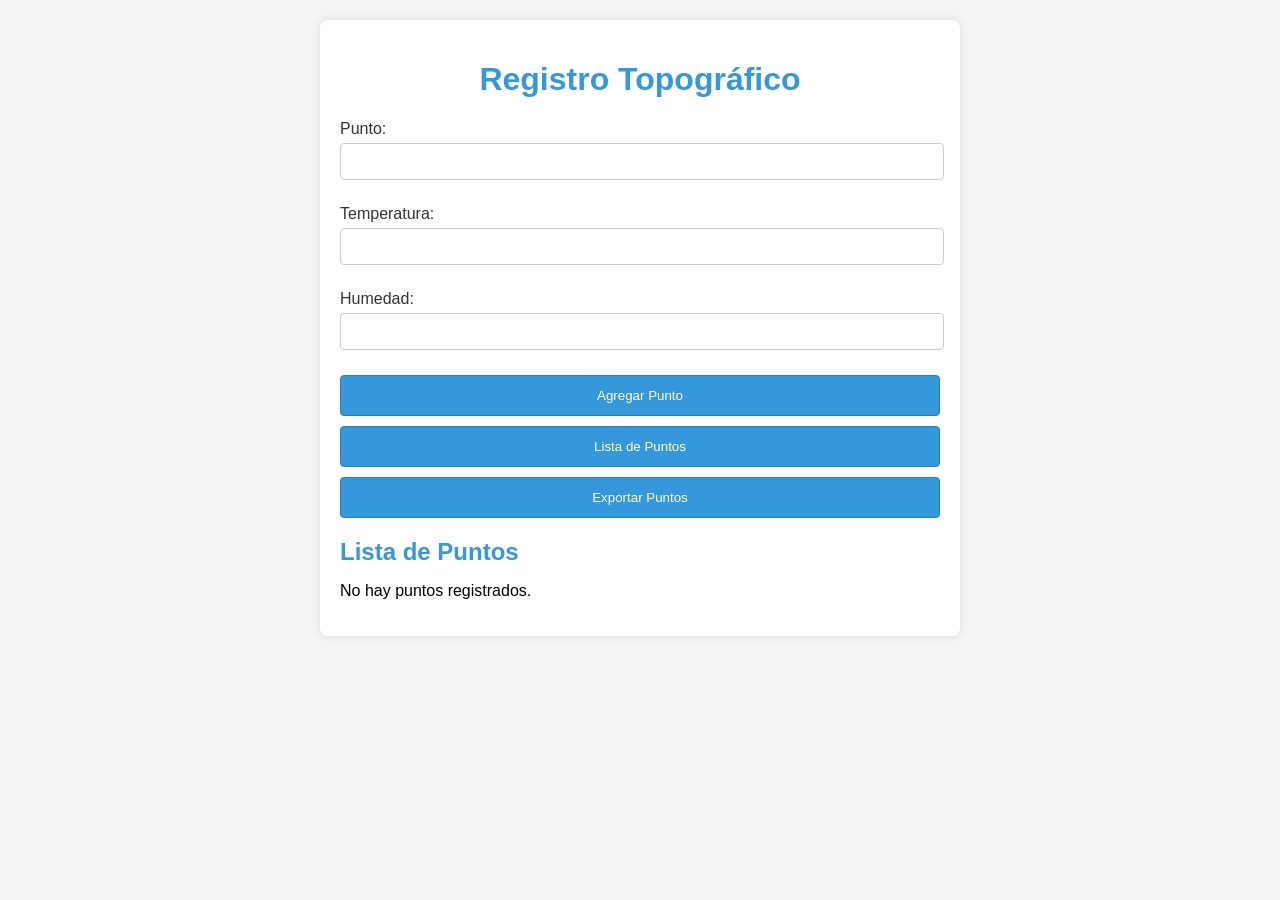
==== index.html @ 610387a7 "Initial commit" ====
<!DOCTYPE html>
<html lang="es">
<head>
    <meta charset="UTF-8">
    <meta name="viewport" content="width=device-width, initial-scale=1.0">
    <title>Registro Topográfico</title>
    <link rel="stylesheet" href="styles.css">
</head>
<body>
    <div class="container">
        <h1>Registro Topográfico</h1>
        <form id="topographyForm">
            <label for="pointInput">Punto:</label>
            <input type="text" id="pointInput" required>

            <label for="temperatureInput">Temperatura:</label>
            <input type="number" id="temperatureInput" required>

            <label for="humidityInput">Humedad:</label>
            <input type="number" id="humidityInput" required>

            <button type="button" onclick="addPoint()">Agregar Punto</button>
        </form>

        <button onclick="showPointList()">Lista de Puntos</button>
        <button onclick="exportPoints()">Exportar Puntos</button>

        <div id="pointList"></div>
    </div>

    <script src="script.js"></script>
</body>
</html>
---- styles.css ----
body {
    font-family: 'Segoe UI', Tahoma, Geneva, Verdana, sans-serif;
    background-color: #f4f4f4;
    margin: 0;
    padding: 0;
}

.container {
    max-width: 600px;
    margin: 20px auto;
    background-color: #fff;
    padding: 20px;
    border-radius: 8px;
    box-shadow: 0 0 10px rgba(0, 0, 0, 0.1);
}

h1 {
    text-align: center;
    color: #3498db;
}

form label {
    display: block;
    margin: 10px 0 5px;
    color: #333;
}

form input {
    width: 97%;
    padding: 10px;
    margin-bottom: 15px;
    border: 1px solid #ccc;
    border-radius: 4px;
}

button {
    display: block;
    width: 100%;
    padding: 12px;
    background-color: #3498db;
    color: #fff;
    border: 1px solid #2980b9;
    border-radius: 4px;
    cursor: pointer;
    transition: background-color 0.3s ease;
    margin-top: 10px;
}

button:hover {
    background-color: #2980b9;
}

button + button {
    margin-top: 10px;
}

#pointList {
    margin-top: 20px;
}

#pointList h2 {
    color: #3498db;
    margin-bottom: 10px;
}

ul {
    list-style-type: none;
    padding: 0;
}

li {
    background-color: #ecf0f1;
    margin-bottom: 8px;
    padding: 10px;
    border-radius: 4px;
    border: 1px solid #ccc;
    color: #333;
}

a {
    color: #3498db;
    text-decoration: none;
}

a:hover {
    text-decoration: underline;
}
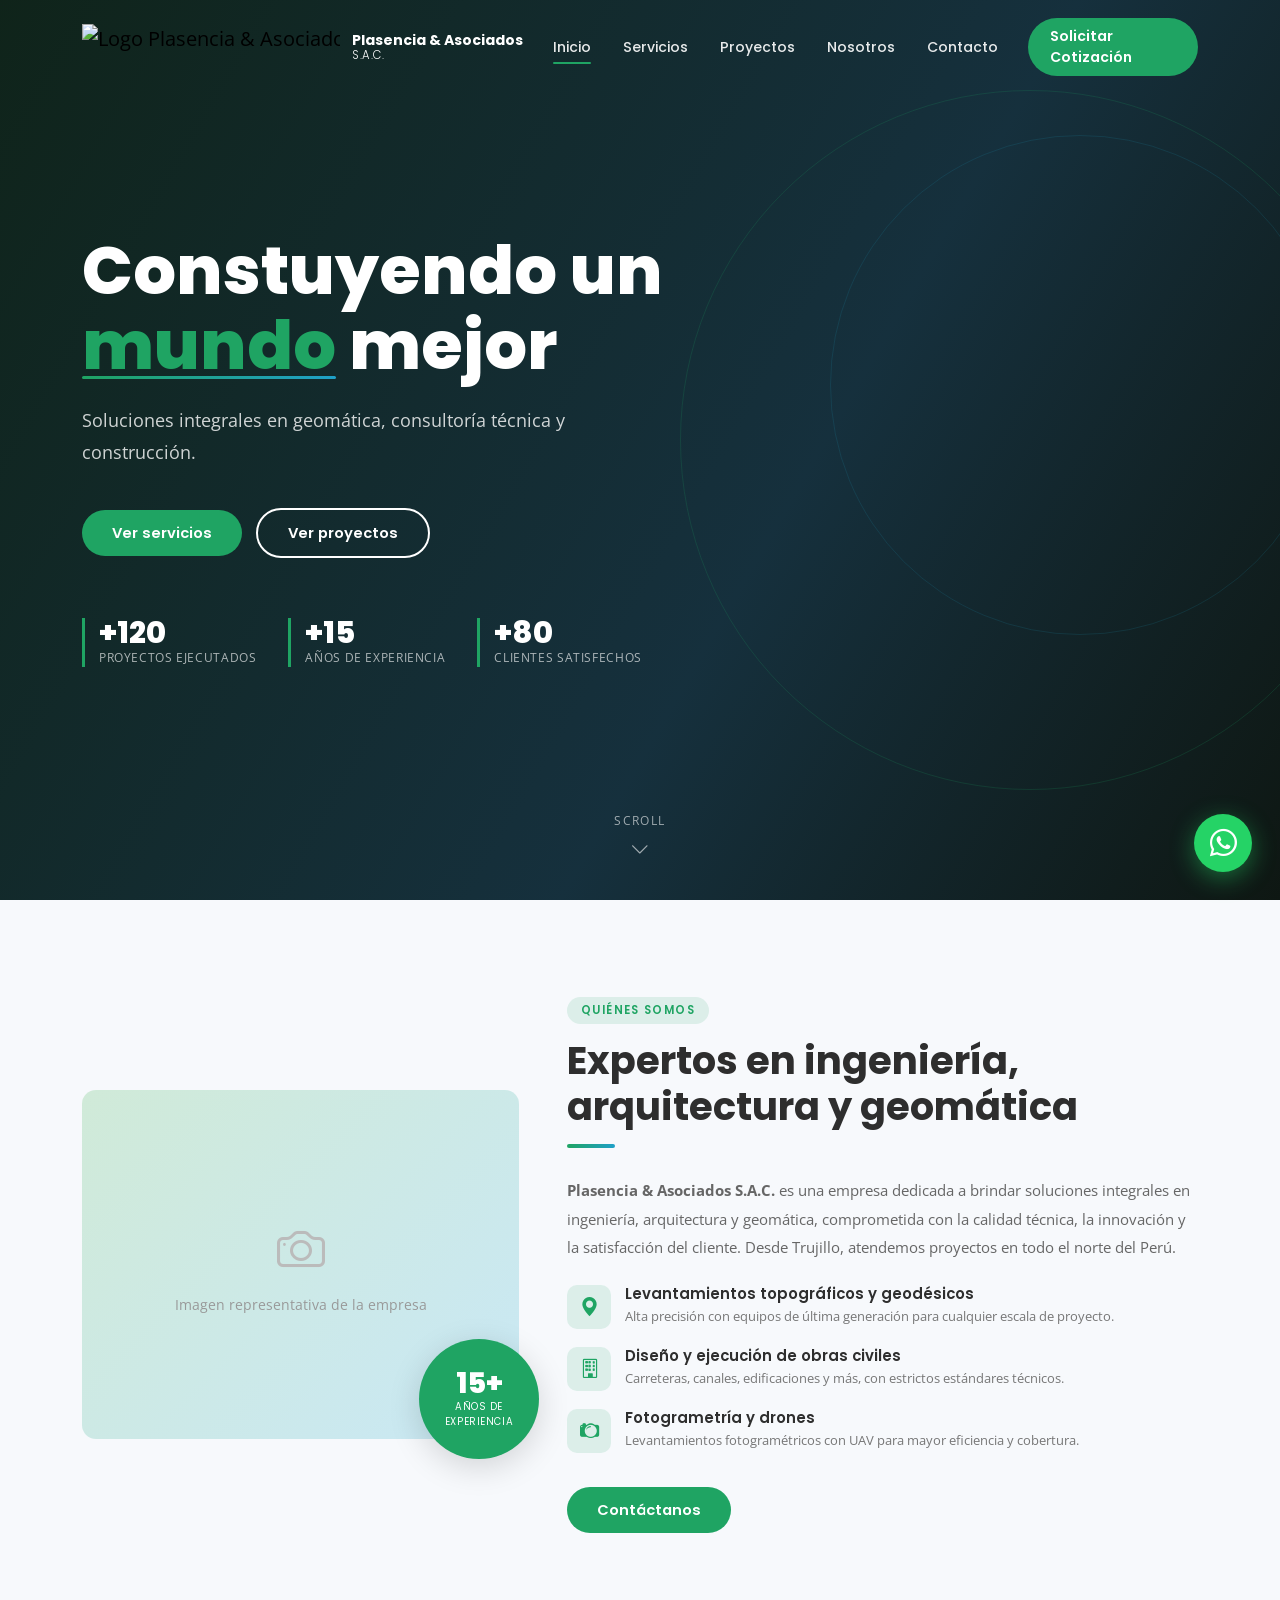
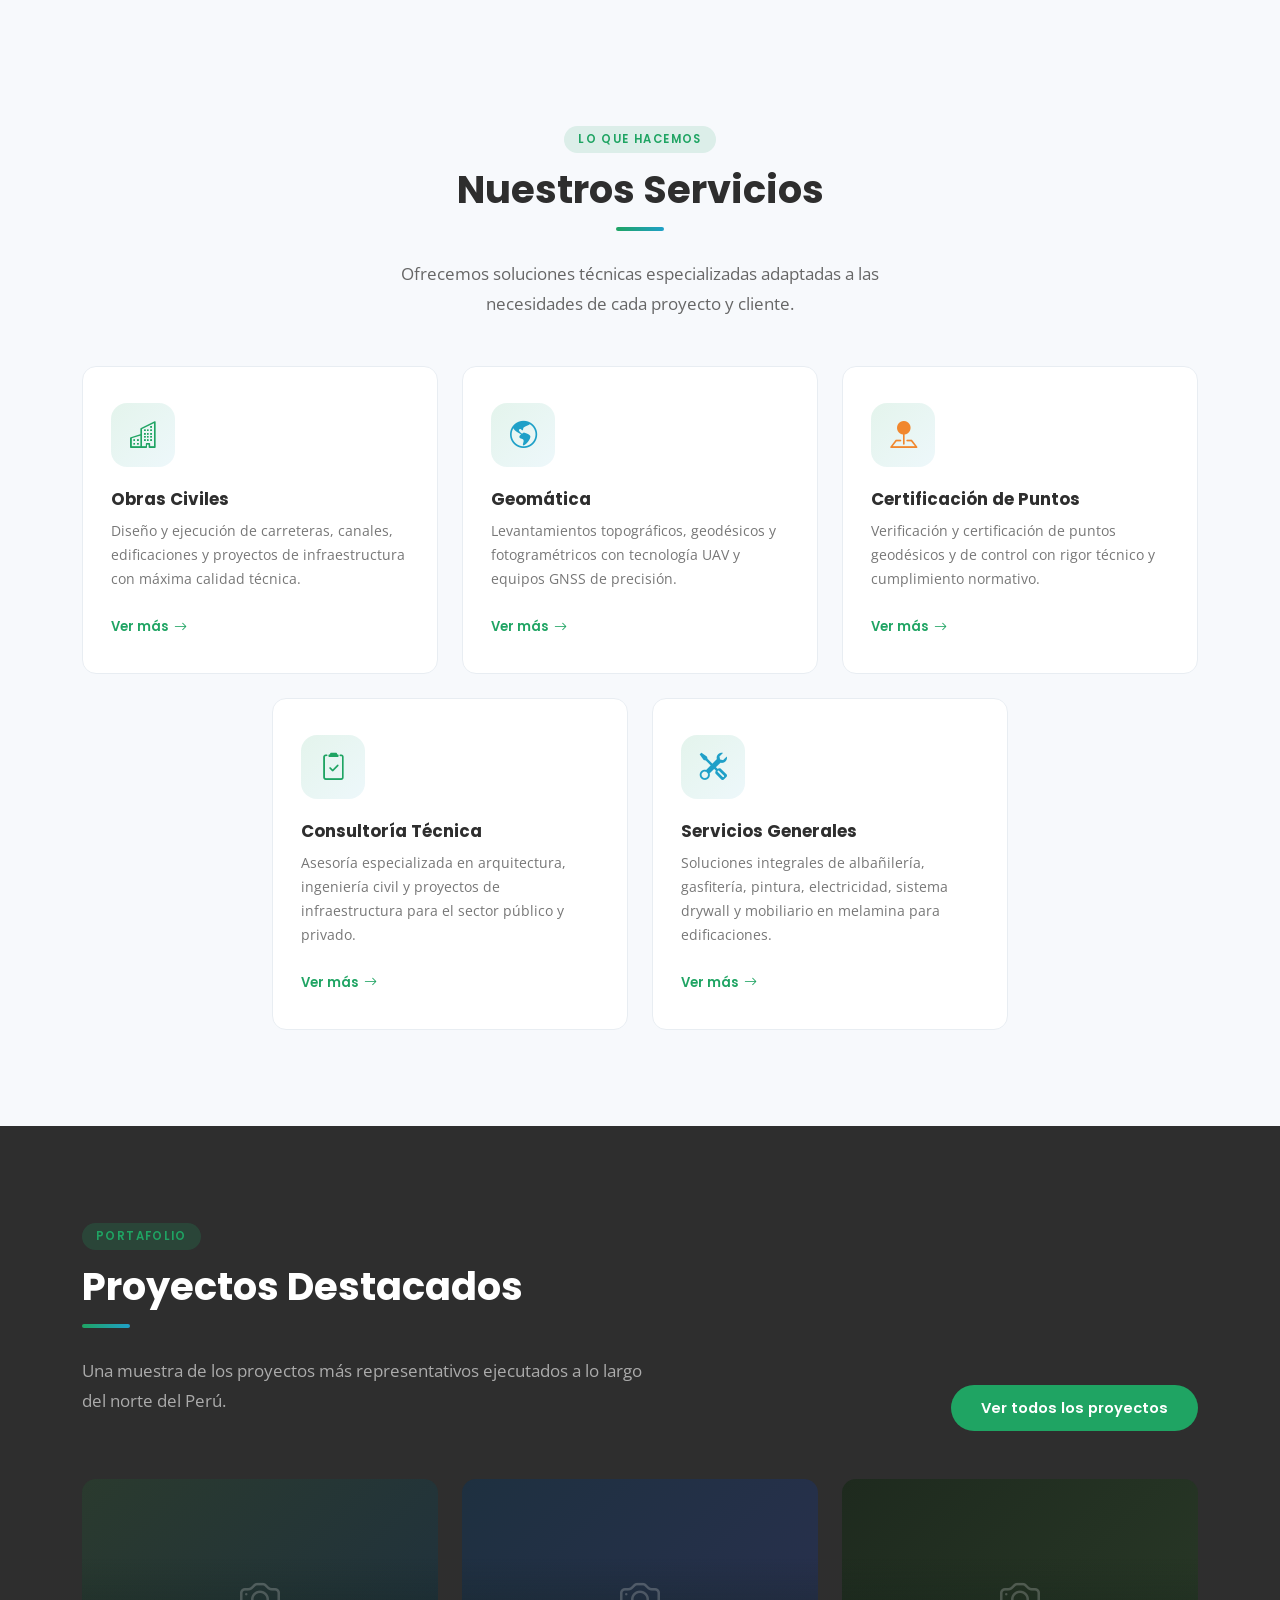
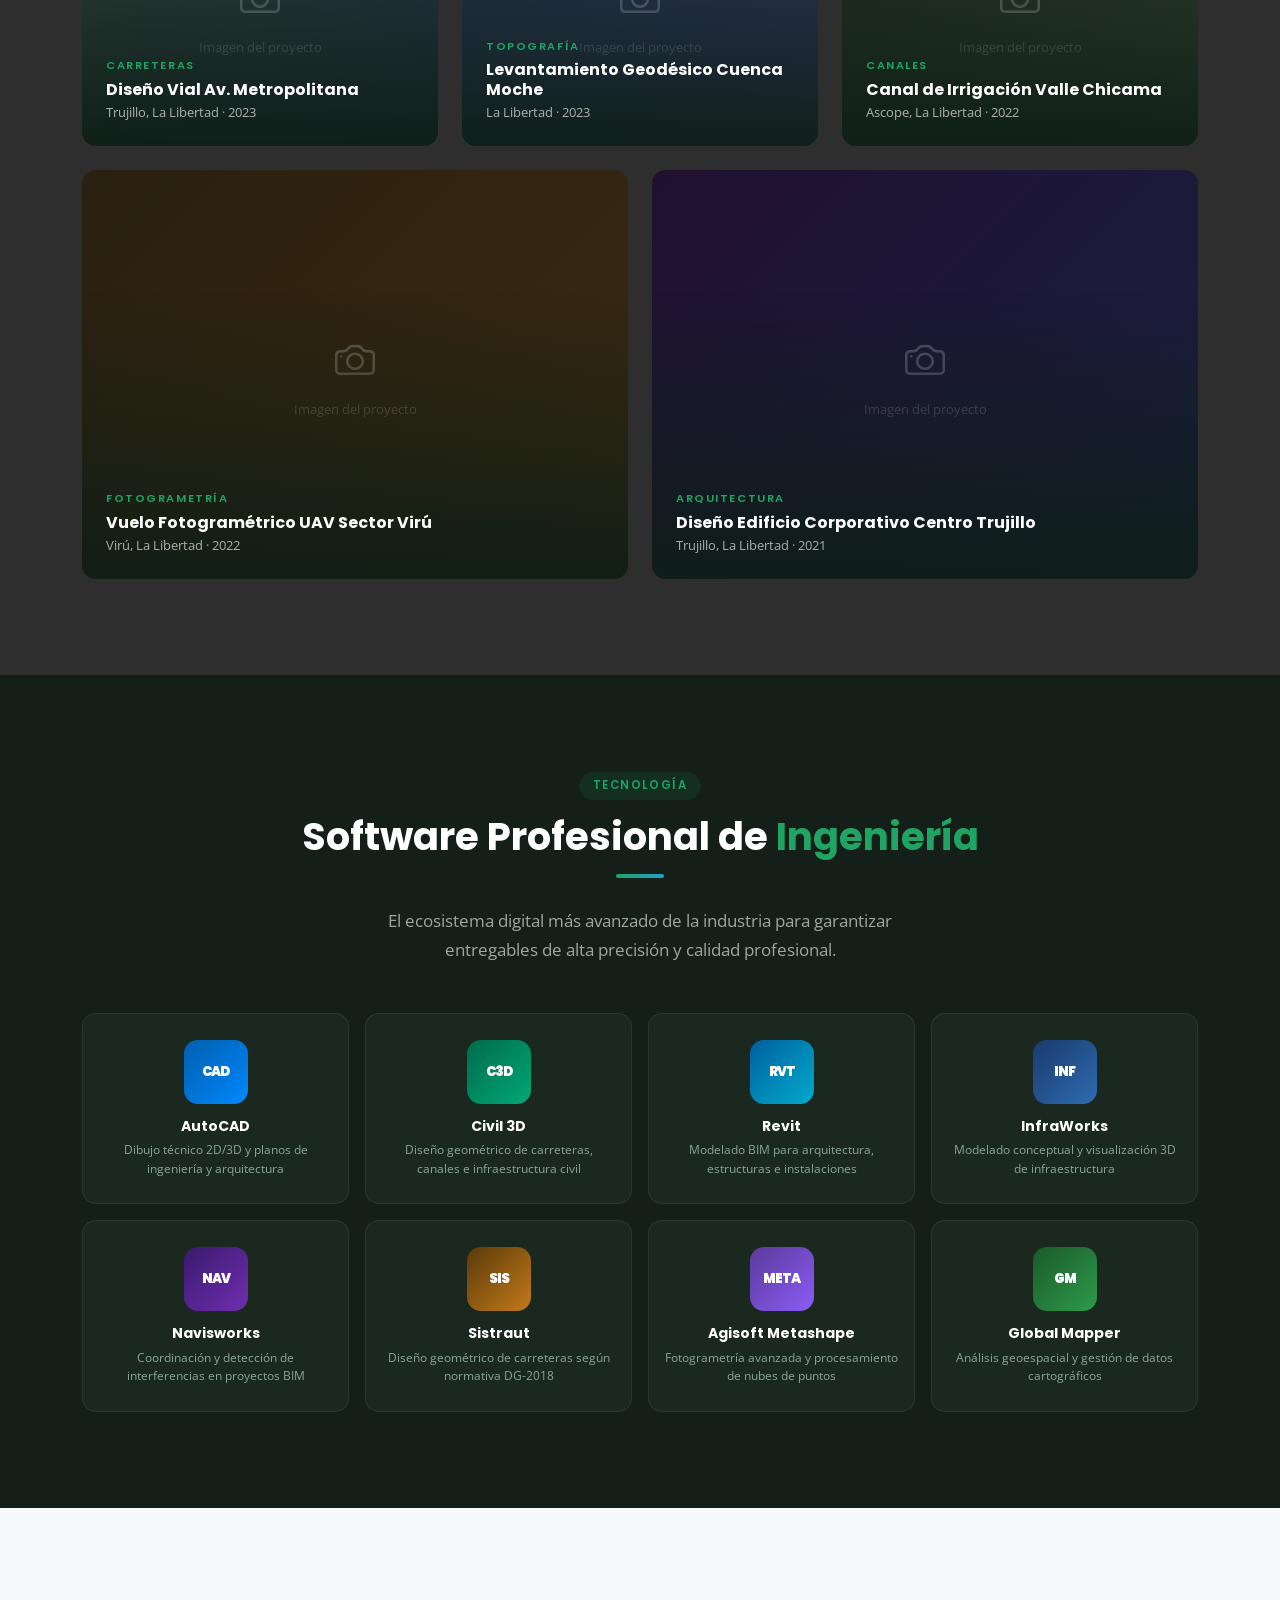
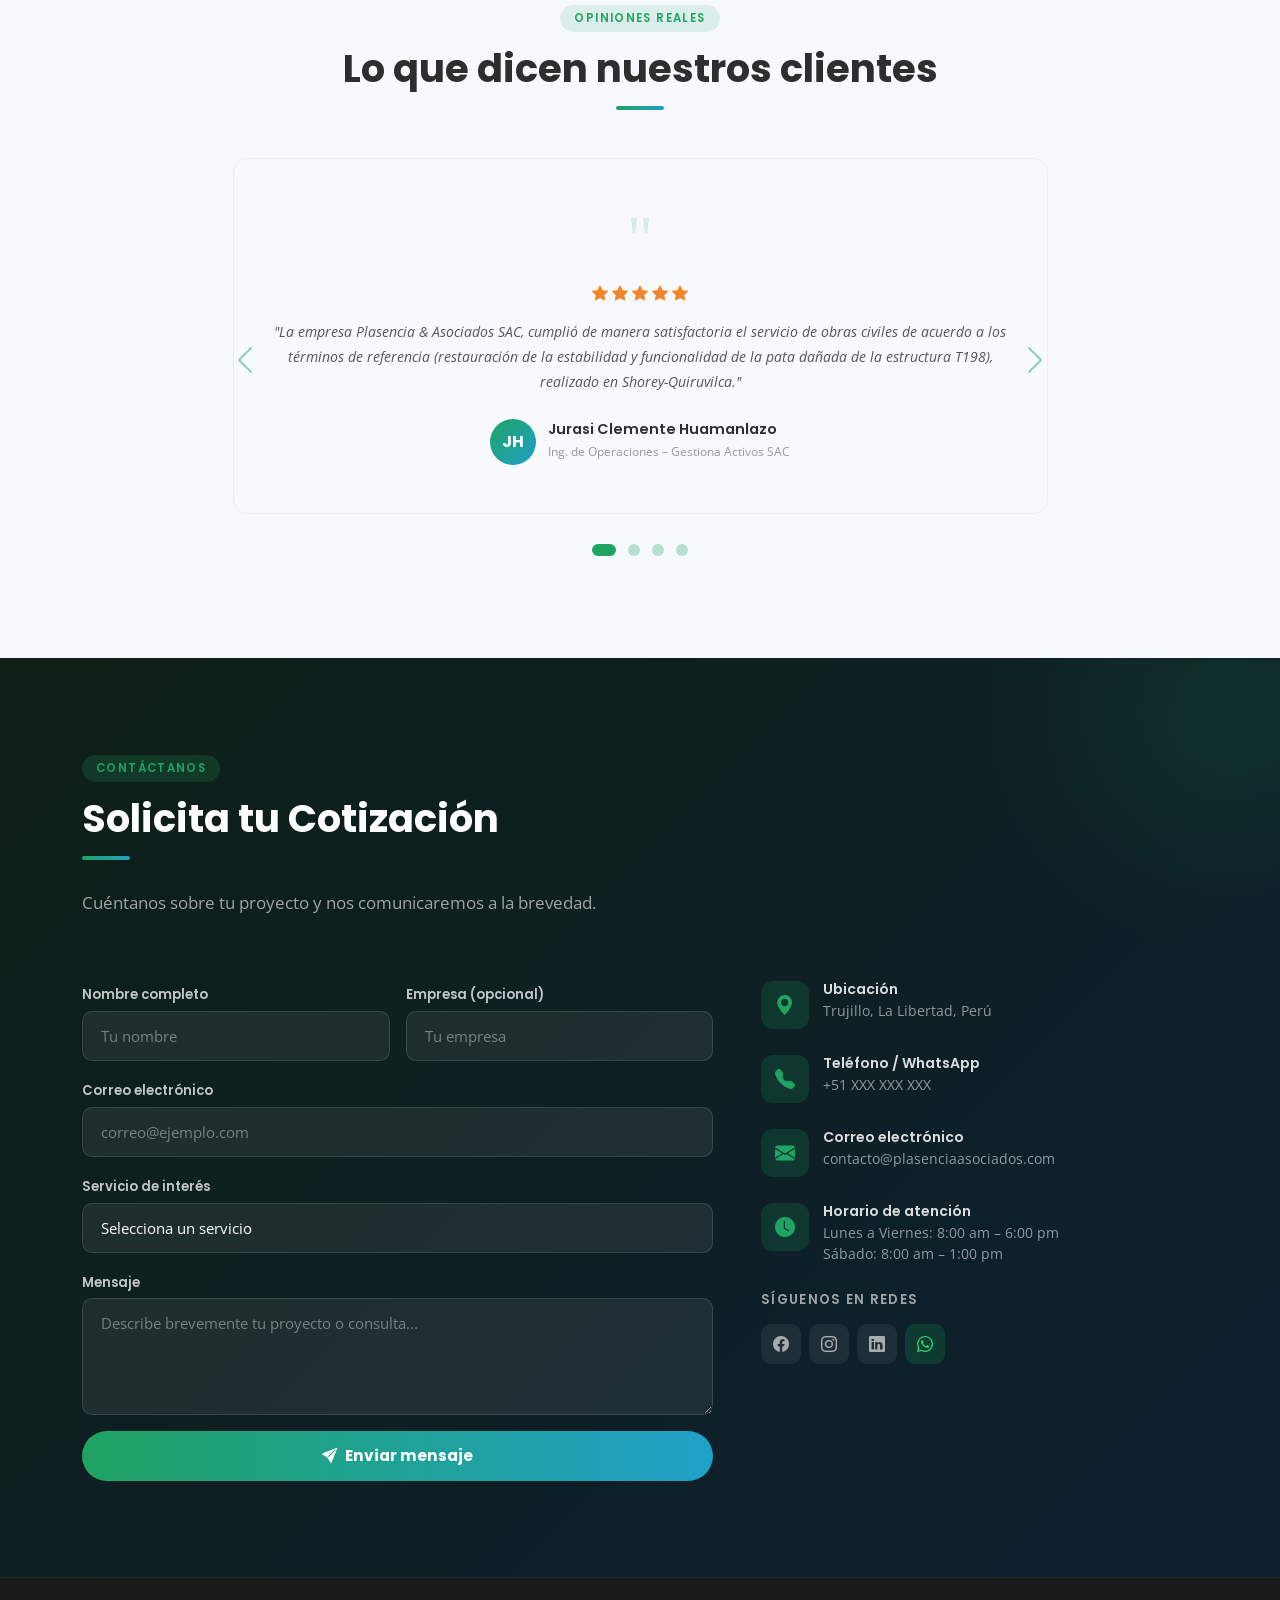
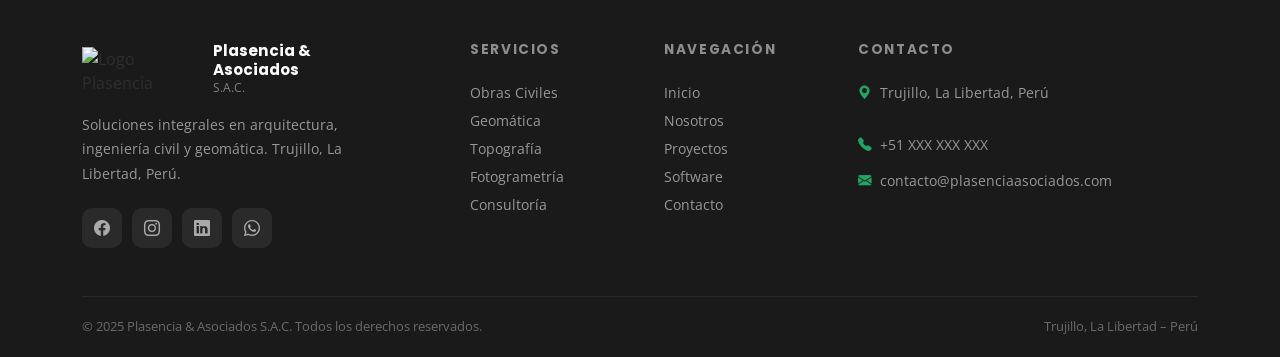
==== commit 2ea29639: "Add files via upload" ====
--- a/index.html
+++ b/index.html
@@ -1,33 +1,727 @@
-<!DOCTYPE html>
-<html lang="es">
-<head>
-    <meta charset="UTF-8">
-    <meta name="viewport" content="width=device-width, initial-scale=1.0">
-    <title>Registro Topográfico</title>
-    <link rel="stylesheet" href="styles.css">
-</head>
-<body>
-    <div class="container">
-        <h1>Registro Topográfico</h1>
-        <form id="topographyForm">
-            <label for="pointInput">Punto:</label>
-            <input type="text" id="pointInput" required>
-
-            <label for="temperatureInput">Temperatura:</label>
-            <input type="number" id="temperatureInput" required>
-
-            <label for="humidityInput">Humedad:</label>
-            <input type="number" id="humidityInput" required>
-
-            <button type="button" onclick="addPoint()">Agregar Punto</button>
-        </form>
-
-        <button onclick="showPointList()">Lista de Puntos</button>
-        <button onclick="exportPoints()">Exportar Puntos</button>
-
-        <div id="pointList"></div>
-    </div>
-
-    <script src="script.js"></script>
-</body>
-</html>
+<!DOCTYPE html>
+<html lang="es">
+<head>
+  <meta charset="UTF-8" />
+  <meta name="viewport" content="width=device-width, initial-scale=1.0" />
+  <title>Plasencia & Asociados S.A.C. | Arquitectura e Ingeniería</title>
+
+  <link href="https://fonts.googleapis.com/css2?family=Poppins:wght@300;400;500;600;700;800;900&family=Open+Sans:wght@300;400;600&display=swap" rel="stylesheet" />
+
+  <link href="https://cdn.jsdelivr.net/npm/bootstrap@5.3.2/dist/css/bootstrap.min.css" rel="stylesheet" />
+
+  <link href="https://cdn.jsdelivr.net/npm/bootstrap-icons@1.11.3/font/bootstrap-icons.min.css" rel="stylesheet" />
+
+  <link href="https://cdn.jsdelivr.net/npm/aos@2.3.4/dist/aos.css" rel="stylesheet" />
+
+  <link rel="stylesheet" href="styles.css" />
+</head>
+
+<body>
+
+<nav id="mainNav" class="navbar navbar-expand-lg fixed-top">
+  <div class="container">
+
+    <a class="navbar-brand" href="#">
+      <img src="Imagenes/Generales/Logo.png" alt="Logo Plasencia & Asociados" class="site-logo">
+      
+      <div class="brand-text">
+        Plasencia &amp; Asociados
+        <span>S.A.C.</span>
+      </div>
+    </a>
+
+    <button class="navbar-toggler" type="button" data-bs-toggle="collapse" data-bs-target="#navMenu">
+      <span class="navbar-toggler-icon"></span>
+    </button>
+
+    <div class="collapse navbar-collapse justify-content-end" id="navMenu">
+      <ul class="navbar-nav align-items-lg-center gap-1 me-3">
+        <li class="nav-item"><a class="nav-link active" href="#hero">Inicio</a></li>
+        <li class="nav-item"><a class="nav-link" href="servicios.html">Servicios</a></li>
+        <li class="nav-item"><a class="nav-link" href="#projects">Proyectos</a></li>
+        <li class="nav-item"><a class="nav-link" href="#about">Nosotros</a></li>
+        <li class="nav-item"><a class="nav-link" href="#contact">Contacto</a></li>
+      </ul>
+      <a href="#contact" class="nav-link btn-cotizar">Solicitar Cotización</a>
+    </div>
+
+  </div>
+</nav>
+
+
+<section id="hero">
+  <div class="hero-bg"></div>
+  <div class="hero-overlay"></div>
+  <div class="hero-deco"></div>
+
+  <div class="container hero-content">
+    <div class="row align-items-center">
+
+
+        <h1 class="hero-title" data-aos="fade-up" data-aos-duration="700" data-aos-delay="100">
+          Constuyendo un <br>
+          <span class="highlight">mundo</span> mejor
+        </h1>
+
+        <p class="hero-sub" data-aos="fade-up" data-aos-duration="700" data-aos-delay="200">
+          Soluciones integrales en geomática, consultoría técnica y construcción.
+        </p>
+
+        <div class="hero-cta" data-aos="fade-up" data-aos-duration="700" data-aos-delay="300">
+          <a href="#services" class="btn-primary-brand">Ver servicios</a>
+          <a href="#projects" class="btn-secondary-brand">Ver proyectos</a>
+        </div>
+
+        <div class="hero-stats" data-aos="fade-up" data-aos-duration="700" data-aos-delay="420">
+          <div class="hero-stat">
+            <div class="num">+120</div>
+            <div class="lbl">Proyectos ejecutados</div>
+          </div>
+          <div class="hero-stat">
+            <div class="num">+15</div>
+            <div class="lbl">Años de experiencia</div>
+          </div>
+          <div class="hero-stat">
+            <div class="num">+80</div>
+            <div class="lbl">Clientes satisfechos</div>
+          </div>
+        </div>
+
+      </div>
+    </div>
+  </div>
+
+  <div class="scroll-down" onclick="document.getElementById('about').scrollIntoView({behavior:'smooth'})">
+    <span>Scroll</span>
+    <i class="bi bi-chevron-down"></i>
+  </div>
+</section>
+
+
+<section id="about" class="section-pad">
+  <div class="container">
+    <div class="row align-items-center g-5">
+
+      <div class="col-lg-5" data-aos="fade-right" data-aos-duration="800">
+        <div class="about-img-wrap">
+          <div class="about-img-placeholder">
+            <i class="bi bi-camera"></i>
+            <span>Imagen representativa de la empresa</span>
+          </div>
+          <div class="about-badge">
+            <span class="big">15+</span>
+            <span class="sm">años de<br>experiencia</span>
+          </div>
+        </div>
+      </div>
+
+      <div class="col-lg-7" data-aos="fade-left" data-aos-duration="800" data-aos-delay="100">
+        <div class="pill-label">Quiénes somos</div>
+        <h2 class="section-title">Expertos en ingeniería,<br>arquitectura y geomática</h2>
+        <div class="section-divider"></div>
+        <p class="mb-4" style="color:#666;line-height:1.85;font-size:.95rem;">
+          <strong>Plasencia &amp; Asociados S.A.C.</strong> es una empresa dedicada a brindar
+          soluciones integrales en ingeniería, arquitectura y geomática, comprometida con la
+          calidad técnica, la innovación y la satisfacción del cliente. Desde Trujillo, atendemos
+          proyectos en todo el norte del Perú.
+        </p>
+
+        <div class="about-feature">
+          <div class="about-feature-icon"><i class="bi bi-geo-alt-fill"></i></div>
+          <div class="about-feature-text">
+            <h6>Levantamientos topográficos y geodésicos</h6>
+            <p>Alta precisión con equipos de última generación para cualquier escala de proyecto.</p>
+          </div>
+        </div>
+        <div class="about-feature">
+          <div class="about-feature-icon"><i class="bi bi-building"></i></div>
+          <div class="about-feature-text">
+            <h6>Diseño y ejecución de obras civiles</h6>
+            <p>Carreteras, canales, edificaciones y más, con estrictos estándares técnicos.</p>
+          </div>
+        </div>
+        <div class="about-feature">
+          <div class="about-feature-icon"><i class="bi bi-camera2"></i></div>
+          <div class="about-feature-text">
+            <h6>Fotogrametría y drones</h6>
+            <p>Levantamientos fotogramétricos con UAV para mayor eficiencia y cobertura.</p>
+          </div>
+        </div>
+
+        <a href="#contact" class="btn-primary-brand mt-3">Contáctanos</a>
+      </div>
+
+    </div>
+  </div>
+</section>
+
+
+<section id="services" class="section-pad" style="background:var(--light);">
+  <div class="container">
+
+    <div class="text-center mb-5" data-aos="fade-up">
+      <div class="pill-label mx-auto">Lo que hacemos</div>
+      <h2 class="section-title">Nuestros Servicios</h2>
+      <div class="section-divider mx-auto"></div>
+      <p class="section-subtitle mx-auto text-center">
+        Ofrecemos soluciones técnicas especializadas adaptadas a las necesidades de cada proyecto y cliente.
+      </p>
+    </div>
+
+    <div class="row g-4 justify-content-center">
+
+      <div class="col-md-6 col-lg-4" data-aos="fade-up" data-aos-delay="0">
+        <div class="service-card">
+          <div class="service-icon-wrap" style="color:var(--green);">
+            <i class="bi bi-buildings"></i>
+          </div>
+          <h5>Obras Civiles</h5>
+          <p>Diseño y ejecución de carreteras, canales, edificaciones y proyectos de infraestructura con máxima calidad técnica.</p>
+          <a href="servicios.html#obras" class="btn-ver-mas">Ver más <i class="bi bi-arrow-right"></i></a>
+        </div>
+      </div>
+
+      <div class="col-md-6 col-lg-4" data-aos="fade-up" data-aos-delay="80">
+        <div class="service-card">
+          <div class="service-icon-wrap" style="color:var(--blue);">
+            <i class="bi bi-globe-americas"></i>
+          </div>
+          <h5>Geomática</h5>
+          <p>Levantamientos topográficos, geodésicos y fotogramétricos con tecnología UAV y equipos GNSS de precisión.</p>
+          <a href="servicios.html#geomatica" class="btn-ver-mas">Ver más <i class="bi bi-arrow-right"></i></a>
+        </div>
+      </div>
+
+      <div class="col-md-6 col-lg-4" data-aos="fade-up" data-aos-delay="160">
+        <div class="service-card">
+          <div class="service-icon-wrap" style="color:var(--orange);">
+            <i class="bi bi-pin-map-fill"></i>
+          </div>
+          <h5>Certificación de Puntos</h5>
+          <p>Verificación y certificación de puntos geodésicos y de control con rigor técnico y cumplimiento normativo.</p>
+          <a href="servicios.html#certificacion" class="btn-ver-mas">Ver más <i class="bi bi-arrow-right"></i></a>
+        </div>
+      </div>
+
+      <div class="col-md-6 col-lg-4" data-aos="fade-up" data-aos-delay="240">
+        <div class="service-card">
+          <div class="service-icon-wrap" style="color:var(--green);">
+            <i class="bi bi-clipboard2-check"></i>
+          </div>
+          <h5>Consultoría Técnica</h5>
+          <p>Asesoría especializada en arquitectura, ingeniería civil y proyectos de infraestructura para el sector público y privado.</p>
+          <a href="servicios.html#generales" class="btn-ver-mas">Ver más <i class="bi bi-arrow-right"></i></a>
+        </div>
+      </div>
+
+      <div class="col-md-6 col-lg-4" data-aos="fade-up" data-aos-delay="320">
+        <div class="service-card">
+          <div class="service-icon-wrap" style="color:var(--blue);">
+            <i class="bi bi-tools"></i>
+          </div>
+          <h5>Servicios Generales</h5>
+          <p>Soluciones integrales de albañilería, gasfitería, pintura, electricidad, sistema drywall y mobiliario en melamina para edificaciones.</p>
+          <a href="servicios.html#generales" class="btn-ver-mas">Ver más <i class="bi bi-arrow-right"></i></a>
+        </div>
+      </div>
+
+    </div>
+  </div>
+</section>
+
+
+<section id="projects" class="section-pad">
+  <div class="container">
+
+    <div class="row mb-5 align-items-end" data-aos="fade-up">
+      <div class="col-lg-7">
+        <div class="pill-label">Portafolio</div>
+        <h2 class="section-title">Proyectos Destacados</h2>
+        <div class="section-divider" style="background:linear-gradient(90deg,var(--green),var(--blue))"></div>
+        <p class="section-subtitle">
+          Una muestra de los proyectos más representativos ejecutados a lo largo del norte del Perú.
+        </p>
+      </div>
+      <div class="col-lg-5 text-lg-end mt-4 mt-lg-0">
+        <a href="#contact" class="btn-primary-brand">Ver todos los proyectos</a>
+      </div>
+    </div>
+
+    <div class="row g-4">
+
+      <div class="col-md-6 col-lg-4" data-aos="fade-up" data-aos-delay="0">
+        <div class="project-card">
+          <div class="project-img-placeholder">
+            <i class="bi bi-camera"></i>
+            <span>Imagen del proyecto</span>
+          </div>
+          <div class="project-overlay">
+            <span class="cat">Carreteras</span>
+            <h5>Diseño Vial Av. Metropolitana</h5>
+            <p>Trujillo, La Libertad · 2023</p>
+          </div>
+          <div class="project-arrow"><i class="bi bi-arrow-up-right"></i></div>
+        </div>
+      </div>
+
+      <div class="col-md-6 col-lg-4" data-aos="fade-up" data-aos-delay="80">
+        <div class="project-card">
+          <div class="project-img-placeholder" style="background:linear-gradient(135deg,#1e3040,#2a3050)">
+            <i class="bi bi-camera"></i>
+            <span>Imagen del proyecto</span>
+          </div>
+          <div class="project-overlay">
+            <span class="cat">Topografía</span>
+            <h5>Levantamiento Geodésico Cuenca Moche</h5>
+            <p>La Libertad · 2023</p>
+          </div>
+          <div class="project-arrow"><i class="bi bi-arrow-up-right"></i></div>
+        </div>
+      </div>
+
+      <div class="col-md-6 col-lg-4" data-aos="fade-up" data-aos-delay="160">
+        <div class="project-card">
+          <div class="project-img-placeholder" style="background:linear-gradient(135deg,#1e2a1e,#2a3a28)">
+            <i class="bi bi-camera"></i>
+            <span>Imagen del proyecto</span>
+          </div>
+          <div class="project-overlay">
+            <span class="cat">Canales</span>
+            <h5>Canal de Irrigación Valle Chicama</h5>
+            <p>Ascope, La Libertad · 2022</p>
+          </div>
+          <div class="project-arrow"><i class="bi bi-arrow-up-right"></i></div>
+        </div>
+      </div>
+
+      <div class="col-md-6 col-lg-6" data-aos="fade-up" data-aos-delay="0">
+        <div class="project-card">
+          <div class="project-img-placeholder" style="background:linear-gradient(135deg,#2a2010,#3a2a10)">
+            <i class="bi bi-camera"></i>
+            <span>Imagen del proyecto</span>
+          </div>
+          <div class="project-overlay">
+            <span class="cat">Fotogrametría</span>
+            <h5>Vuelo Fotogramétrico UAV Sector Virú</h5>
+            <p>Virú, La Libertad · 2022</p>
+          </div>
+          <div class="project-arrow"><i class="bi bi-arrow-up-right"></i></div>
+        </div>
+      </div>
+
+      <div class="col-md-6 col-lg-6" data-aos="fade-up" data-aos-delay="80">
+        <div class="project-card">
+          <div class="project-img-placeholder" style="background:linear-gradient(135deg,#201030,#1a2040)">
+            <i class="bi bi-camera"></i>
+            <span>Imagen del proyecto</span>
+          </div>
+          <div class="project-overlay">
+            <span class="cat">Arquitectura</span>
+            <h5>Diseño Edificio Corporativo Centro Trujillo</h5>
+            <p>Trujillo, La Libertad · 2021</p>
+          </div>
+          <div class="project-arrow"><i class="bi bi-arrow-up-right"></i></div>
+        </div>
+      </div>
+
+    </div>
+  </div>
+</section>
+
+
+<section id="software" class="section-pad">
+  <div class="container">
+
+    <div class="text-center mb-5" data-aos="fade-up">
+      <div class="pill-label mx-auto">Tecnología</div>
+      <h2 class="section-title" style="color: #ffffff;">
+        Software Profesional de <em style="color: var(--green); font-style: normal;">Ingeniería</em>
+      </h2>
+      <div class="section-divider mx-auto"></div>
+      <p class="section-subtitle mx-auto text-center" style="color: rgba(255,255,255,0.6);">
+        El ecosistema digital más avanzado de la industria para garantizar entregables de alta precisión y calidad profesional.
+      </p>
+    </div>
+
+    <div class="row g-3 justify-content-center">
+      
+      <div class="col-6 col-md-3" data-aos="zoom-in" data-aos-delay="0">
+        <div class="software-card">
+          <div class="software-icon" style="background:linear-gradient(135deg,#005FAD,#0088FF);">CAD</div>
+          <h6>AutoCAD</h6>
+          <p>Dibujo técnico 2D/3D y planos de ingeniería y arquitectura</p>
+        </div>
+      </div>
+      
+      <div class="col-6 col-md-3" data-aos="zoom-in" data-aos-delay="40">
+        <div class="software-card">
+          <div class="software-icon" style="background:linear-gradient(135deg,#006B4A,#00A876);">C3D</div>
+          <h6>Civil 3D</h6>
+          <p>Diseño geométrico de carreteras, canales e infraestructura civil</p>
+        </div>
+      </div>
+      
+      <div class="col-6 col-md-3" data-aos="zoom-in" data-aos-delay="80">
+        <div class="software-card">
+          <div class="software-icon" style="background:linear-gradient(135deg,#0060A0,#00AACC);">RVT</div>
+          <h6>Revit</h6>
+          <p>Modelado BIM para arquitectura, estructuras e instalaciones</p>
+        </div>
+      </div>
+      
+      <div class="col-6 col-md-3" data-aos="zoom-in" data-aos-delay="120">
+        <div class="software-card">
+          <div class="software-icon" style="background:linear-gradient(135deg,#1A3A6E,#2E6CB0);">INF</div>
+          <h6>InfraWorks</h6>
+          <p>Modelado conceptual y visualización 3D de infraestructura</p>
+        </div>
+      </div>
+      
+      <div class="col-6 col-md-3" data-aos="zoom-in" data-aos-delay="0">
+        <div class="software-card">
+          <div class="software-icon" style="background:linear-gradient(135deg,#3A1A6E,#6E2EB0);">NAV</div>
+          <h6>Navisworks</h6>
+          <p>Coordinación y detección de interferencias en proyectos BIM</p>
+        </div>
+      </div>
+      
+      <div class="col-6 col-md-3" data-aos="zoom-in" data-aos-delay="40">
+        <div class="software-card">
+          <div class="software-icon" style="background:linear-gradient(135deg,#5A3A0A,#C47A1A);">SIS</div>
+          <h6>Sistraut</h6>
+          <p>Diseño geométrico de carreteras según normativa DG-2018</p>
+        </div>
+      </div>
+      
+      <div class="col-6 col-md-3" data-aos="zoom-in" data-aos-delay="80">
+        <div class="software-card">
+          <div class="software-icon" style="background:linear-gradient(135deg,#5A3A9A,#8B5CF6);">META</div>
+          <h6>Agisoft Metashape</h6>
+          <p>Fotogrametría avanzada y procesamiento de nubes de puntos</p>
+        </div>
+      </div>
+      
+      <div class="col-6 col-md-3" data-aos="zoom-in" data-aos-delay="120">
+        <div class="software-card">
+          <div class="software-icon" style="background:linear-gradient(135deg,#1A5A2A,#2E9A4A);">GM</div>
+          <h6>Global Mapper</h6>
+          <p>Análisis geoespacial y gestión de datos cartográficos</p>
+        </div>
+      </div>
+
+    </div>
+  </div>
+</section>
+
+
+<section id="testimonials" class="section-pad" style="background:var(--light);">
+  <div class="container">
+
+    <div class="text-center mb-5" data-aos="fade-up">
+      <div class="pill-label mx-auto">Opiniones Reales</div>
+      <h2 class="section-title">Lo que dicen nuestros clientes</h2>
+      <div class="section-divider mx-auto"></div>
+    </div>
+
+    <div class="row justify-content-center" data-aos="fade-up" data-aos-delay="100">
+      <div class="col-lg-9">
+        
+        <div id="carouselTestimonios" class="carousel slide pb-5" data-bs-ride="carousel" data-bs-interval="5000" data-bs-pause="hover">
+          
+          <div class="carousel-indicators custom-indicators">
+            <button type="button" data-bs-target="#carouselTestimonios" data-bs-slide-to="0" class="active" aria-current="true" aria-label="Testimonio 1"></button>
+            <button type="button" data-bs-target="#carouselTestimonios" data-bs-slide-to="1" aria-label="Testimonio 2"></button>
+            <button type="button" data-bs-target="#carouselTestimonios" data-bs-slide-to="2" aria-label="Testimonio 3"></button>
+            <button type="button" data-bs-target="#carouselTestimonios" data-bs-slide-to="3" aria-label="Testimonio 4"></button>
+          </div>
+
+          <div class="carousel-inner">
+
+            <div class="carousel-item active">
+              <div class="testi-card text-center px-4 py-5 mx-2">
+                <div class="quote-icon" style="position: relative; top: 0; left: 0; margin-bottom: 10px; text-align: center; width: 100%;">"</div>
+                <div class="stars justify-content-center d-flex gap-1">
+                  <i class="bi bi-star-fill"></i><i class="bi bi-star-fill"></i><i class="bi bi-star-fill"></i><i class="bi bi-star-fill"></i><i class="bi bi-star-fill"></i>
+                </div>
+                <p>"La empresa Plasencia & Asociados SAC, cumplió de manera satisfactoria el servicio de obras civiles de acuerdo a los términos de referencia (restauración de la estabilidad y funcionalidad de la pata dañada de la estructura T198), realizado en Shorey-Quiruvilca."</p>
+                <div class="testi-author justify-content-center mt-4">
+                  <div class="testi-avatar">JH</div>
+                  <div class="text-start">
+                    <h6>Jurasi Clemente Huamanlazo</h6>
+                    <small>Ing. de Operaciones – Gestiona Activos SAC</small>
+                  </div>
+                </div>
+              </div>
+            </div>
+
+            <div class="carousel-item">
+              <div class="testi-card text-center px-4 py-5 mx-2">
+                <div class="quote-icon" style="position: relative; top: 0; left: 0; margin-bottom: 10px; text-align: center; width: 100%;">"</div>
+                <div class="stars justify-content-center d-flex gap-1">
+                  <i class="bi bi-star-fill"></i><i class="bi bi-star-fill"></i><i class="bi bi-star-fill"></i><i class="bi bi-star-fill"></i><i class="bi bi-star-fill"></i>
+                </div>
+                <p>"Realizó a cabalidad y a entera satisfacción el encargo de construcción en la obra: Reforzamiento, remodelación y ampliación de vivienda bifamiliar, primer y segundo piso ubicado en la Urb. La Noria, Trujillo."</p>
+                <div class="testi-author justify-content-center mt-4">
+                  <div class="testi-avatar" style="background:linear-gradient(135deg,var(--blue),#4fc3f7);">WL</div>
+                  <div class="text-start">
+                    <h6>Ing. Walter Francisco Linares Kcomt</h6>
+                    <small>Cliente Privado</small>
+                  </div>
+                </div>
+              </div>
+            </div>
+
+            <div class="carousel-item">
+              <div class="testi-card text-center px-4 py-5 mx-2">
+                <div class="quote-icon" style="position: relative; top: 0; left: 0; margin-bottom: 10px; text-align: center; width: 100%;">"</div>
+                <div class="stars justify-content-center d-flex gap-1">
+                  <i class="bi bi-star-fill"></i><i class="bi bi-star-fill"></i><i class="bi bi-star-fill"></i><i class="bi bi-star-fill"></i><i class="bi bi-star-fill"></i>
+                </div>
+                <p>"Realizó los trabajos geodésicos y fotogramétricos de manera excelente, entregando un buen producto en el proyecto para la creación de un nuevo alimentador en media tensión 22.9KV-CHO 205 en la subestación Chao, Virú."</p>
+                <div class="testi-author justify-content-center mt-4">
+                  <div class="testi-avatar" style="background:linear-gradient(135deg,var(--orange),#ffd54f);">OY</div>
+                  <div class="text-start">
+                    <h6>Ing. Eléctrico Oscar Yupanqui</h6>
+                    <small>Consultoría de Proyecto</small>
+                  </div>
+                </div>
+              </div>
+            </div>
+
+            <div class="carousel-item">
+              <div class="testi-card text-center px-4 py-5 mx-2">
+                <div class="quote-icon" style="position: relative; top: 0; left: 0; margin-bottom: 10px; text-align: center; width: 100%;">"</div>
+                <div class="stars justify-content-center d-flex gap-1">
+                  <i class="bi bi-star-fill"></i><i class="bi bi-star-fill"></i><i class="bi bi-star-fill"></i><i class="bi bi-star-fill"></i><i class="bi bi-star-fill"></i>
+                </div>
+                <p>"La empresa realizó los planos de obra, asimismo la construcción y estamos muy contentos con los resultados obtenidos en la construcción para ampliación y reforzamiento de nuestro edificio multifamiliar en Laredo."</p>
+                <div class="testi-author justify-content-center mt-4">
+                  <div class="testi-avatar" style="background:linear-gradient(135deg,#5c6bc0,#9fa8da);">SM</div>
+                  <div class="text-start">
+                    <h6>Fam. Moreno Valdivieso</h6>
+                    <small>Clientes Privados</small>
+                  </div>
+                </div>
+              </div>
+            </div>
+
+          </div>
+
+          <button class="carousel-control-prev" type="button" data-bs-target="#carouselTestimonios" data-bs-slide="prev" style="width: 5%;">
+            <i class="bi bi-chevron-left" style="font-size: 2rem; color: var(--green);"></i>
+            <span class="visually-hidden">Anterior</span>
+          </button>
+          <button class="carousel-control-next" type="button" data-bs-target="#carouselTestimonios" data-bs-slide="next" style="width: 5%;">
+            <i class="bi bi-chevron-right" style="font-size: 2rem; color: var(--green);"></i>
+            <span class="visually-hidden">Siguiente</span>
+          </button>
+
+        </div>
+        </div>
+    </div>
+
+  </div>
+</section>
+
+
+<section id="contact" class="section-pad">
+  <div class="container">
+
+    <div class="row mb-5" data-aos="fade-up">
+      <div class="col-lg-7">
+        <div class="pill-label">Contáctanos</div>
+        <h2 class="section-title text-white">Solicita tu Cotización</h2>
+        <div class="section-divider"></div>
+        <p class="section-subtitle">
+          Cuéntanos sobre tu proyecto y nos comunicaremos a la brevedad.
+        </p>
+      </div>
+    </div>
+
+    <div class="row g-5">
+
+      <div class="col-lg-7" data-aos="fade-right" data-aos-duration="800">
+        <form class="contact-form" id="contactForm" novalidate>
+          <div class="row g-3">
+            <div class="col-md-6">
+              <label for="nombre">Nombre completo</label>
+              <input type="text" id="nombre" class="form-control" placeholder="Tu nombre" required />
+            </div>
+            <div class="col-md-6">
+              <label for="empresa">Empresa (opcional)</label>
+              <input type="text" id="empresa" class="form-control" placeholder="Tu empresa" />
+            </div>
+            <div class="col-12">
+              <label for="correo">Correo electrónico</label>
+              <input type="email" id="correo" class="form-control" placeholder="correo@ejemplo.com" required />
+            </div>
+            <div class="col-12">
+              <label for="servicio">Servicio de interés</label>
+              <select id="servicio" class="form-select">
+                <option value="" disabled selected>Selecciona un servicio</option>
+                <option>Obras Civiles</option>
+                <option>Geomática / Topografía</option>
+                <option>Certificación de Puntos</option>
+                <option>Consultoría Técnica</option>
+                <option>Arquitectura</option>
+                <option>Otro</option>
+              </select>
+            </div>
+            <div class="col-12">
+              <label for="mensaje">Mensaje</label>
+              <textarea id="mensaje" class="form-control" rows="4" placeholder="Describe brevemente tu proyecto o consulta..." required></textarea>
+            </div>
+            <div class="col-12">
+              <button type="submit" class="btn-submit">
+                <i class="bi bi-send-fill me-2"></i>Enviar mensaje
+              </button>
+            </div>
+          </div>
+        </form>
+        <div id="formFeedback" class="mt-3" style="display:none;"></div>
+      </div>
+
+      <div class="col-lg-5" data-aos="fade-left" data-aos-duration="800" data-aos-delay="100">
+
+        <div class="contact-info-item">
+          <div class="contact-info-icon"><i class="bi bi-geo-alt-fill"></i></div>
+          <div class="contact-info-text">
+            <h6>Ubicación</h6>
+            <p>Trujillo, La Libertad, Perú</p>
+          </div>
+        </div>
+
+        <div class="contact-info-item">
+          <div class="contact-info-icon"><i class="bi bi-telephone-fill"></i></div>
+          <div class="contact-info-text">
+            <h6>Teléfono / WhatsApp</h6>
+            <p>+51 XXX XXX XXX</p>
+          </div>
+        </div>
+
+        <div class="contact-info-item">
+          <div class="contact-info-icon"><i class="bi bi-envelope-fill"></i></div>
+          <div class="contact-info-text">
+            <h6>Correo electrónico</h6>
+            <p>contacto@plasenciaasociados.com</p>
+          </div>
+        </div>
+
+        <div class="contact-info-item">
+          <div class="contact-info-icon"><i class="bi bi-clock-fill"></i></div>
+          <div class="contact-info-text">
+            <h6>Horario de atención</h6>
+            <p>Lunes a Viernes: 8:00 am – 6:00 pm<br>Sábado: 8:00 am – 1:00 pm</p>
+          </div>
+        </div>
+
+        <div class="mt-4">
+          <p style="font-family:var(--font-title);font-size:.82rem;font-weight:600;color:rgba(255,255,255,.6);letter-spacing:.1em;text-transform:uppercase;margin-bottom:14px;">
+            Síguenos en redes
+          </p>
+          <div class="d-flex gap-2">
+            <a href="#" class="social-link" title="Facebook"><i class="bi bi-facebook"></i></a>
+            <a href="#" class="social-link" title="Instagram"><i class="bi bi-instagram"></i></a>
+            <a href="#" class="social-link" title="LinkedIn"><i class="bi bi-linkedin"></i></a>
+            <a href="#" class="social-link" title="WhatsApp" style="background:rgba(37,211,102,.15);color:#25D366!important;">
+              <i class="bi bi-whatsapp"></i>
+            </a>
+          </div>
+        </div>
+
+      </div>
+    </div>
+  </div>
+</section>
+
+
+<footer>
+  <div class="container">
+    <div class="row g-5">
+
+      <div class="col-lg-4">
+        <div class="footer-brand">
+          <div class="d-flex align-items-center gap-3 mb-3">
+            <img src="Imagenes/Generales/Logo.png" alt="Logo Plasencia" class="site-logo">
+            <div>
+              <p style="font-family:var(--font-title);font-weight:700;font-size:.95rem;color:#fff;margin:0;line-height:1.2;display:block;">
+                Plasencia &amp; Asociados
+              </p>
+              <span style="font-size:.75rem;color:rgba(255,255,255,.45);display:block;">S.A.C.</span>
+            </div>
+          </div>
+          <span class="desc">
+            Soluciones integrales en arquitectura, ingeniería civil y geomática.
+            Trujillo, La Libertad, Perú.
+          </span>
+          <div class="social-links">
+            <a href="#" class="social-link"><i class="bi bi-facebook"></i></a>
+            <a href="#" class="social-link"><i class="bi bi-instagram"></i></a>
+            <a href="#" class="social-link"><i class="bi bi-linkedin"></i></a>
+            <a href="#" class="social-link"><i class="bi bi-whatsapp"></i></a>
+          </div>
+        </div>
+      </div>
+
+      <div class="col-6 col-lg-2">
+        <h6>Servicios</h6>
+        <a href="#services">Obras Civiles</a>
+        <a href="#services">Geomática</a>
+        <a href="#services">Topografía</a>
+        <a href="#services">Fotogrametría</a>
+        <a href="#services">Consultoría</a>
+      </div>
+
+      <div class="col-6 col-lg-2">
+        <h6>Navegación</h6>
+        <a href="#hero">Inicio</a>
+        <a href="#about">Nosotros</a>
+        <a href="#projects">Proyectos</a>
+        <a href="#software">Software</a>
+        <a href="#contact">Contacto</a>
+      </div>
+
+      <div class="col-lg-4">
+        <h6>Contacto</h6>
+        <div class="d-flex align-items-start gap-2 mb-2">
+          <i class="bi bi-geo-alt-fill mt-1" style="color:var(--green);font-size:.85rem;flex-shrink:0;"></i>
+          <p style="display:inline;">Trujillo, La Libertad, Perú</p>
+        </div>
+        <div class="d-flex align-items-center gap-2 mb-2">
+          <i class="bi bi-telephone-fill" style="color:var(--green);font-size:.85rem;flex-shrink:0;"></i>
+          <a href="tel:+51000000000">+51 XXX XXX XXX</a>
+        </div>
+        <div class="d-flex align-items-center gap-2">
+          <i class="bi bi-envelope-fill" style="color:var(--green);font-size:.85rem;flex-shrink:0;"></i>
+          <a href="mailto:contacto@plasenciaasociados.com">contacto@plasenciaasociados.com</a>
+        </div>
+      </div>
+
+    </div>
+
+    <div class="footer-bottom">
+      <span>© 2025 Plasencia &amp; Asociados S.A.C. Todos los derechos reservados.</span>
+      <span>Trujillo, La Libertad – Perú</span>
+    </div>
+  </div>
+</footer>
+
+
+<a class="whatsapp-fab"
+   href="https://wa.me/51000000000?text=Hola%2C%20necesito%20información%20sobre%20sus%20servicios"
+   target="_blank"
+   rel="noopener"
+   title="Contactar por WhatsApp">
+  <i class="bi bi-whatsapp"></i>
+  <span class="wa-tooltip">Escríbenos por WhatsApp</span>
+</a>
+
+
+<script src="https://cdn.jsdelivr.net/npm/bootstrap@5.3.2/dist/js/bootstrap.bundle.min.js"></script>
+
+<script src="https://cdn.jsdelivr.net/npm/aos@2.3.4/dist/aos.js"></script>
+
+<script src="main.js"></script>
+
+</body>
+</html>
--- a/styles.css
+++ b/styles.css
@@ -1,87 +1,1018 @@
-body {
-    font-family: 'Segoe UI', Tahoma, Geneva, Verdana, sans-serif;
-    background-color: #f4f4f4;
-    margin: 0;
-    padding: 0;
-}
-
-.container {
-    max-width: 600px;
-    margin: 20px auto;
-    background-color: #fff;
-    padding: 20px;
-    border-radius: 8px;
-    box-shadow: 0 0 10px rgba(0, 0, 0, 0.1);
-}
-
-h1 {
-    text-align: center;
-    color: #3498db;
-}
-
-form label {
-    display: block;
-    margin: 10px 0 5px;
-    color: #333;
-}
-
-form input {
-    width: 97%;
-    padding: 10px;
-    margin-bottom: 15px;
-    border: 1px solid #ccc;
-    border-radius: 4px;
-}
-
-button {
-    display: block;
-    width: 100%;
-    padding: 12px;
-    background-color: #3498db;
-    color: #fff;
-    border: 1px solid #2980b9;
-    border-radius: 4px;
-    cursor: pointer;
-    transition: background-color 0.3s ease;
-    margin-top: 10px;
-}
-
-button:hover {
-    background-color: #2980b9;
-}
-
-button + button {
-    margin-top: 10px;
-}
-
-#pointList {
-    margin-top: 20px;
-}
-
-#pointList h2 {
-    color: #3498db;
-    margin-bottom: 10px;
-}
-
-ul {
-    list-style-type: none;
-    padding: 0;
-}
-
-li {
-    background-color: #ecf0f1;
-    margin-bottom: 8px;
-    padding: 10px;
-    border-radius: 4px;
-    border: 1px solid #ccc;
-    color: #333;
-}
-
-a {
-    color: #3498db;
-    text-decoration: none;
-}
-
-a:hover {
-    text-decoration: underline;
-}
+/* ─────── Variables de marca ─────── */
+:root {
+  --green:   #1FA463;
+  --blue:    #1FA0C8;
+  --orange:  #F1872D;
+  --dark:    #2E2E2E;
+  --darker:  #1a1a1a;
+  --light:   #F7F9FC;
+  --white:   #FFFFFF;
+  --green-dark: #168A52;
+  --blue-dark:  #1587A9;
+  --font-title: 'Poppins', sans-serif;
+  --font-body:  'Open Sans', sans-serif;
+  --shadow-sm:  0 4px 16px rgba(0,0,0,.10);
+  --shadow-md:  0 8px 32px rgba(0,0,0,.15);
+  --shadow-lg:  0 16px 56px rgba(0,0,0,.20);
+  --radius:     14px;
+  --transition: .35s cubic-bezier(.4,0,.2,1);
+}
+
+/* ─────── Reset & base ─────── */
+*, *::before, *::after { box-sizing: border-box; margin: 0; padding: 0; }
+
+html { scroll-behavior: smooth; }
+
+body {
+  font-family: var(--font-body);
+  color: var(--dark);
+  background: var(--white);
+  overflow-x: hidden;
+}
+
+h1,h2,h3,h4,h5,h6 { font-family: var(--font-title); }
+
+/* ─────── Utilidades de sección ─────── */
+.section-pad { padding: 96px 0; }
+.section-title {
+  font-size: clamp(1.7rem, 3vw, 2.4rem);
+  font-weight: 700;
+  color: var(--dark);
+  margin-bottom: 12px;
+}
+.section-subtitle {
+  font-size: 1.05rem;
+  color: #666;
+  max-width: 560px;
+  line-height: 1.75;
+}
+.pill-label {
+  display: inline-block;
+  font-family: var(--font-title);
+  font-size: .72rem;
+  font-weight: 600;
+  letter-spacing: .12em;
+  text-transform: uppercase;
+  padding: 5px 14px;
+  border-radius: 50px;
+  background: rgba(31,164,99,.12);
+  color: var(--green);
+  margin-bottom: 14px;
+}
+.btn-primary-brand {
+  background: var(--green);
+  color: #fff;
+  border: none;
+  padding: 12px 30px;
+  border-radius: 50px;
+  font-family: var(--font-title);
+  font-weight: 600;
+  font-size: .92rem;
+  transition: background var(--transition), transform var(--transition), box-shadow var(--transition);
+  text-decoration: none;
+  display: inline-block;
+}
+.btn-primary-brand:hover {
+  background: var(--green-dark);
+  transform: translateY(-2px);
+  box-shadow: 0 8px 24px rgba(31,164,99,.35);
+  color: #fff;
+}
+.btn-secondary-brand {
+  background: transparent;
+  color: var(--white);
+  border: 2px solid var(--white);
+  padding: 12px 30px;
+  border-radius: 50px;
+  font-family: var(--font-title);
+  font-weight: 600;
+  font-size: .92rem;
+  transition: all var(--transition);
+  text-decoration: none;
+  display: inline-block;
+}
+.btn-secondary-brand:hover {
+  background: var(--white);
+  color: var(--green);
+}
+
+/* ══════════════════════════════════════════
+   NAVBAR
+══════════════════════════════════════════ */
+#mainNav {
+  background: rgba(255,255,255,.0);
+  backdrop-filter: blur(0px);
+  transition: background var(--transition), backdrop-filter var(--transition), box-shadow var(--transition);
+  padding: 18px 0;
+  z-index: 1050;
+}
+#mainNav.scrolled {
+  background: rgba(255,255,255,.97);
+  backdrop-filter: blur(18px);
+  box-shadow: 0 2px 24px rgba(0,0,0,.10);
+  padding: 10px 0;
+}
+#mainNav.scrolled .nav-link { color: var(--dark) !important; }
+#mainNav.scrolled .navbar-brand .brand-text { color: var(--dark); }
+#mainNav.scrolled .navbar-toggler-icon { filter: none; }
+
+.navbar-brand {
+  display: flex;
+  align-items: center;
+  gap: 12px;
+  text-decoration: none;
+}
+/* Nuevo estilo para tu logo en imagen */
+.site-logo {
+  height: 46px; /* Ajusta esta altura si quieres que el logo sea más grande o pequeño */
+  width: auto;
+  display: block;
+  transition: height var(--transition);
+}
+
+/* Reducir ligeramente el tamaño del logo cuando se hace scroll */
+#mainNav.scrolled .site-logo {
+  height: 40px; 
+}
+
+.brand-text {
+  font-family: var(--font-title);
+  font-size: .88rem;
+  font-weight: 700;
+  color: var(--white);
+  line-height: 1.2;
+  transition: color var(--transition);
+}
+.brand-text span { font-weight: 300; display: block; font-size: .72rem; letter-spacing: .05em; }
+
+.nav-link {
+  font-family: var(--font-title);
+  font-size: .88rem;
+  font-weight: 500;
+  color: rgba(255,255,255,.9) !important;
+  padding: 6px 14px !important;
+  position: relative;
+  transition: color var(--transition);
+}
+.nav-link::after {
+  content: '';
+  position: absolute;
+  bottom: 0; left: 14px;
+  width: 0; height: 2px;
+  background: var(--green);
+  border-radius: 2px;
+  transition: width var(--transition);
+}
+.nav-link:hover::after, .nav-link.active::after { width: calc(100% - 28px); }
+.nav-link:hover { color: var(--white) !important; }
+
+.btn-cotizar {
+  background: var(--green);
+  color: #fff !important;
+  padding: 8px 22px !important;
+  border-radius: 50px !important;
+  font-weight: 600 !important;
+  transition: background var(--transition), transform var(--transition), box-shadow var(--transition) !important;
+  border: none;
+}
+.btn-cotizar::after { display: none !important; }
+.btn-cotizar:hover {
+  background: var(--green-dark) !important;
+  transform: translateY(-2px);
+  box-shadow: 0 6px 20px rgba(31,164,99,.4);
+}
+
+.navbar-toggler { border: 2px solid rgba(255,255,255,.6); }
+#mainNav.scrolled .navbar-toggler { border-color: rgba(0,0,0,.3); }
+.navbar-toggler-icon {
+  background-image: url("data:image/svg+xml,%3csvg xmlns='http://www.w3.org/2000/svg' viewBox='0 0 30 30'%3e%3cpath stroke='rgba(255,255,255,0.85)' stroke-linecap='round' stroke-miterlimit='10' stroke-width='2' d='M4 7h22M4 15h22M4 23h22'/%3e%3c/svg%3e");
+}
+#mainNav.scrolled .navbar-toggler-icon {
+  background-image: url("data:image/svg+xml,%3csvg xmlns='http://www.w3.org/2000/svg' viewBox='0 0 30 30'%3e%3cpath stroke='rgba(46,46,46,0.85)' stroke-linecap='round' stroke-miterlimit='10' stroke-width='2' d='M4 7h22M4 15h22M4 23h22'/%3e%3c/svg%3e");
+}
+
+/* ══════════════════════════════════════════
+   HERO
+══════════════════════════════════════════ */
+#hero {
+  min-height: 100vh;
+  position: relative;
+  display: flex;
+  align-items: center;
+  overflow: hidden;
+  background-color: #1a2a22;
+}
+.hero-bg {
+  position: absolute;
+  inset: 0;
+  background: url('https://images.unsplash.com/photo-1504307651254-35680f356dfd?w=1800&q=80')
+              center/cover no-repeat;
+  transform: scale(1.05);
+  animation: heroZoom 12s ease-in-out infinite alternate;
+}
+@keyframes heroZoom {
+  from { transform: scale(1.05); }
+  to   { transform: scale(1.12); }
+}
+.hero-overlay {
+  position: absolute;
+  inset: 0;
+  background: linear-gradient(
+    120deg,
+    rgba(14,35,25,.90) 0%,
+    rgba(20,50,70,.75) 60%,
+    rgba(0,0,0,.45) 100%
+  );
+}
+.hero-deco {
+  position: absolute;
+  inset: 0;
+  pointer-events: none;
+  overflow: hidden;
+}
+.hero-deco::before {
+  content: '';
+  position: absolute;
+  top: 10%;
+  right: -100px;
+  width: 700px;
+  height: 700px;
+  border: 1px solid rgba(31,164,99,.18);
+  border-radius: 50%;
+  animation: rotateDeco 30s linear infinite;
+}
+.hero-deco::after {
+  content: '';
+  position: absolute;
+  top: 15%;
+  right: -50px;
+  width: 500px;
+  height: 500px;
+  border: 1px solid rgba(31,160,200,.14);
+  border-radius: 50%;
+  animation: rotateDeco 20s linear infinite reverse;
+}
+@keyframes rotateDeco { to { transform: rotate(360deg); } }
+
+.hero-content { position: relative; z-index: 2; }
+
+.hero-eyebrow {
+  display: inline-flex;
+  align-items: center;
+  gap: 8px;
+  font-family: var(--font-title);
+  font-size: .78rem;
+  font-weight: 600;
+  letter-spacing: .18em;
+  text-transform: uppercase;
+  color: var(--green);
+  margin-bottom: 22px;
+}
+.hero-eyebrow::before {
+  content: '';
+  width: 32px; height: 2px;
+  background: var(--green);
+  border-radius: 2px;
+}
+
+.hero-title {
+  font-size: clamp(2.2rem, 5.5vw, 4.2rem);
+  font-weight: 800;
+  color: var(--white);
+  line-height: 1.12;
+  margin-bottom: 22px;
+}
+.hero-title .highlight {
+  color: var(--green);
+  position: relative;
+  display: inline-block;
+}
+.hero-title .highlight::after {
+  content: '';
+  position: absolute;
+  bottom: 4px; left: 0; right: 0;
+  height: 3px;
+  background: linear-gradient(90deg, var(--green), var(--blue));
+  border-radius: 2px;
+}
+
+.hero-sub {
+  font-size: 1.12rem;
+  color: rgba(255,255,255,.80);
+  line-height: 1.75;
+  max-width: 560px;
+  margin-bottom: 40px;
+}
+.hero-cta { display: flex; flex-wrap: wrap; gap: 14px; align-items: center; }
+
+.hero-stats {
+  margin-top: 60px;
+  display: flex;
+  flex-wrap: wrap;
+  gap: 32px;
+}
+.hero-stat {
+  border-left: 3px solid var(--green);
+  padding-left: 14px;
+}
+.hero-stat .num {
+  font-family: var(--font-title);
+  font-size: 1.9rem;
+  font-weight: 800;
+  color: var(--white);
+  line-height: 1;
+}
+.hero-stat .lbl {
+  font-size: .78rem;
+  color: rgba(255,255,255,.65);
+  letter-spacing: .05em;
+  text-transform: uppercase;
+}
+
+.scroll-down {
+  position: absolute;
+  bottom: 36px;
+  left: 50%;
+  transform: translateX(-50%);
+  z-index: 2;
+  display: flex;
+  flex-direction: column;
+  align-items: center;
+  gap: 6px;
+  color: rgba(255,255,255,.6);
+  font-size: .72rem;
+  letter-spacing: .12em;
+  text-transform: uppercase;
+  cursor: pointer;
+  animation: scrollBounce 2s ease-in-out infinite;
+}
+.scroll-down i { font-size: 1.2rem; }
+@keyframes scrollBounce {
+  0%,100% { transform: translateX(-50%) translateY(0); }
+  50%      { transform: translateX(-50%) translateY(8px); }
+}
+
+/* ══════════════════════════════════════════
+   SOBRE NOSOTROS
+══════════════════════════════════════════ */
+#about { background: var(--light); }
+
+.about-img-wrap {
+  position: relative;
+}
+.about-img {
+  width: 100%;
+  aspect-ratio: 4/3.2;
+  object-fit: cover;
+  border-radius: var(--radius);
+  display: block;
+}
+.about-img-placeholder {
+  width: 100%;
+  aspect-ratio: 4/3.2;
+  border-radius: var(--radius);
+  background: linear-gradient(135deg, #d0ead8, #c9e8f5);
+  display: flex;
+  flex-direction: column;
+  align-items: center;
+  justify-content: center;
+  color: #999;
+  gap: 10px;
+  font-size: .85rem;
+}
+.about-img-placeholder i { font-size: 3rem; color: #bbb; }
+
+.about-badge {
+  position: absolute;
+  bottom: -20px;
+  right: -20px;
+  width: 120px;
+  height: 120px;
+  border-radius: 50%;
+  background: var(--green);
+  color: #fff;
+  display: flex;
+  flex-direction: column;
+  align-items: center;
+  justify-content: center;
+  font-family: var(--font-title);
+  box-shadow: var(--shadow-md);
+  text-align: center;
+  z-index: 2;
+}
+.about-badge .big { font-size: 1.8rem; font-weight: 800; line-height: 1; }
+.about-badge .sm  { font-size: .62rem; letter-spacing: .06em; text-transform: uppercase; margin-top: 2px; }
+
+.about-feature {
+  display: flex;
+  align-items: flex-start;
+  gap: 14px;
+  margin-bottom: 18px;
+}
+.about-feature-icon {
+  width: 44px; height: 44px;
+  border-radius: 10px;
+  background: rgba(31,164,99,.12);
+  color: var(--green);
+  display: flex;
+  align-items: center;
+  justify-content: center;
+  font-size: 1.2rem;
+  flex-shrink: 0;
+}
+.about-feature-text h6 {
+  font-family: var(--font-title);
+  font-weight: 600;
+  font-size: .93rem;
+  margin-bottom: 3px;
+}
+.about-feature-text p {
+  font-size: .84rem;
+  color: #777;
+  margin: 0;
+}
+
+/* ══════════════════════════════════════════
+   SERVICIOS
+══════════════════════════════════════════ */
+#services { background: var(--white); }
+
+.service-card {
+  background: var(--white);
+  border-radius: var(--radius);
+  padding: 36px 28px;
+  border: 1.5px solid #e8edf2;
+  transition: all var(--transition);
+  height: 100%;
+  position: relative;
+  overflow: hidden;
+}
+.service-card::before {
+  content: '';
+  position: absolute;
+  top: 0; left: 0;
+  width: 4px;
+  height: 100%;
+  background: linear-gradient(180deg, var(--green), var(--blue));
+  border-radius: 4px 0 0 4px;
+  transform: scaleY(0);
+  transform-origin: bottom;
+  transition: transform var(--transition);
+}
+.service-card:hover {
+  transform: translateY(-8px);
+  box-shadow: var(--shadow-lg);
+  border-color: transparent;
+}
+.service-card:hover::before { transform: scaleY(1); }
+
+.service-icon-wrap {
+  width: 64px; height: 64px;
+  border-radius: 16px;
+  background: linear-gradient(135deg, rgba(31,164,99,.12), rgba(31,160,200,.08));
+  display: flex;
+  align-items: center;
+  justify-content: center;
+  margin-bottom: 22px;
+  font-size: 1.7rem;
+  transition: all var(--transition);
+}
+.service-card:hover .service-icon-wrap {
+  background: linear-gradient(135deg, var(--green), var(--blue));
+  color: #fff;
+}
+.service-card h5 {
+  font-family: var(--font-title);
+  font-weight: 700;
+  font-size: 1.05rem;
+  margin-bottom: 10px;
+}
+.service-card p {
+  font-size: .88rem;
+  color: #777;
+  line-height: 1.7;
+  margin-bottom: 22px;
+}
+.btn-ver-mas {
+  font-family: var(--font-title);
+  font-size: .82rem;
+  font-weight: 600;
+  color: var(--green);
+  text-decoration: none;
+  display: inline-flex;
+  align-items: center;
+  gap: 6px;
+  transition: gap var(--transition), color var(--transition);
+}
+.btn-ver-mas:hover { gap: 10px; color: var(--green-dark); }
+
+/* ══════════════════════════════════════════
+   PROYECTOS DESTACADOS
+══════════════════════════════════════════ */
+#projects { background: var(--dark); }
+#projects .section-title { color: var(--white); }
+#projects .section-subtitle { color: rgba(255,255,255,.6); }
+#projects .pill-label {
+  background: rgba(31,164,99,.2);
+  color: var(--green);
+}
+
+.project-card {
+  border-radius: var(--radius);
+  overflow: hidden;
+  position: relative;
+  cursor: pointer;
+}
+.project-img {
+  width: 100%;
+  aspect-ratio: 4/3;
+  object-fit: cover;
+  display: block;
+  transition: transform .55s cubic-bezier(.4,0,.2,1);
+}
+.project-img-placeholder {
+  width: 100%;
+  aspect-ratio: 4/3;
+  background: linear-gradient(135deg, #2a3a2e, #1e3040);
+  display: flex;
+  flex-direction: column;
+  align-items: center;
+  justify-content: center;
+  color: rgba(255,255,255,.25);
+  gap: 10px;
+  transition: transform .55s cubic-bezier(.4,0,.2,1);
+}
+.project-img-placeholder i { font-size: 2.5rem; }
+.project-img-placeholder span { font-size: .8rem; }
+
+.project-card:hover .project-img,
+.project-card:hover .project-img-placeholder { transform: scale(1.07); }
+
+.project-overlay {
+  position: absolute;
+  inset: 0;
+  background: linear-gradient(180deg, transparent 30%, rgba(14,30,22,.92) 100%);
+  display: flex;
+  flex-direction: column;
+  justify-content: flex-end;
+  padding: 24px;
+  transition: background var(--transition);
+}
+.project-card:hover .project-overlay {
+  background: linear-gradient(180deg, rgba(14,30,22,.2) 0%, rgba(14,30,22,.95) 100%);
+}
+.project-overlay .cat {
+  font-family: var(--font-title);
+  font-size: .7rem;
+  font-weight: 600;
+  letter-spacing: .14em;
+  text-transform: uppercase;
+  color: var(--green);
+  margin-bottom: 6px;
+}
+.project-overlay h5 {
+  font-family: var(--font-title);
+  font-weight: 700;
+  color: var(--white);
+  font-size: 1rem;
+  margin-bottom: 4px;
+}
+.project-overlay p {
+  font-size: .8rem;
+  color: rgba(255,255,255,.65);
+  margin: 0;
+}
+.project-arrow {
+  position: absolute;
+  top: 18px; right: 18px;
+  width: 38px; height: 38px;
+  border-radius: 50%;
+  background: var(--green);
+  display: flex;
+  align-items: center;
+  justify-content: center;
+  color: #fff;
+  font-size: .95rem;
+  opacity: 0;
+  transform: scale(.7);
+  transition: all var(--transition);
+}
+.project-card:hover .project-arrow { opacity: 1; transform: scale(1); }
+
+/* ══════════════════════════════════════════
+   SOFTWARE
+══════════════════════════════════════════ */
+/* ══════════════════════════════════════════
+   SOFTWARE (Actualizado a Tema Oscuro)
+══════════════════════════════════════════ */
+#software { 
+  background: #141F19; /* Fondo oscuro de la sección */
+}
+
+.software-card {
+  background: #1B2820; /* Fondo de las tarjetas */
+  border-radius: var(--radius);
+  padding: 26px 16px;
+  text-align: center;
+  border: 1px solid rgba(255,255,255,.07);
+  transition: all var(--transition);
+  height: 100%;
+  position: relative;
+  overflow: hidden;
+}
+
+.software-card::after {
+  content: '';
+  position: absolute;
+  bottom: 0; left: 0; right: 0; height: 3px;
+  background: linear-gradient(90deg, var(--green), var(--blue));
+  transform: scaleX(0);
+  transform-origin: left;
+  transition: transform var(--transition);
+}
+
+.software-card:hover {
+  transform: translateY(-7px);
+  box-shadow: 0 18px 44px rgba(0,0,0,.4);
+  border-color: rgba(31,164,99,.22);
+}
+
+.software-card:hover::after {
+  transform: scaleX(1);
+}
+
+.software-icon {
+  width: 64px; height: 64px;
+  border-radius: 14px;
+  display: flex;
+  align-items: center;
+  justify-content: center;
+  margin: 0 auto 14px;
+  font-family: var(--font-title);
+  font-weight: 900;
+  font-size: .82rem;
+  color: #fff;
+  letter-spacing: -1px;
+  transition: transform var(--transition);
+}
+
+.software-card:hover .software-icon {
+  transform: scale(1.1) rotate(-4deg);
+}
+
+.software-card h6 {
+  font-family: var(--font-title);
+  font-weight: 700;
+  font-size: .88rem;
+  color: #ffffff;
+  margin-bottom: 6px;
+}
+
+.software-card p {
+  font-size: .74rem;
+  color: #8BA694; /* Color del texto descriptivo */
+  line-height: 1.55;
+  margin: 0;
+}
+
+/* ══════════════════════════════════════════
+   TESTIMONIOS
+══════════════════════════════════════════ */
+#testimonials { background: var(--white); }
+
+.testi-card {
+  background: var(--light);
+  border-radius: var(--radius);
+  padding: 36px 28px;
+  height: 100%;
+  border: 1.5px solid #e8edf2;
+  transition: all var(--transition);
+  position: relative;
+}
+.testi-card:hover {
+  transform: translateY(-6px);
+  box-shadow: var(--shadow-md);
+  border-color: transparent;
+}
+.testi-card .quote-icon {
+  font-size: 4rem;
+  line-height: 1;
+  color: rgba(31,164,99,.15);
+  font-family: Georgia, serif;
+  position: absolute;
+  top: 16px; left: 24px;
+}
+.testi-card .stars {
+  color: #F1872D;
+  font-size: 1rem;
+  margin-bottom: 14px;
+}
+.testi-card p {
+  font-size: .9rem;
+  color: #555;
+  line-height: 1.75;
+  font-style: italic;
+  margin-bottom: 22px;
+}
+.testi-author {
+  display: flex;
+  align-items: center;
+  gap: 12px;
+}
+.testi-avatar {
+  width: 46px; height: 46px;
+  border-radius: 50%;
+  background: linear-gradient(135deg, var(--green), var(--blue));
+  display: flex;
+  align-items: center;
+  justify-content: center;
+  font-family: var(--font-title);
+  font-weight: 700;
+  font-size: 1rem;
+  color: #fff;
+  flex-shrink: 0;
+}
+.testi-author h6 {
+  font-family: var(--font-title);
+  font-weight: 600;
+  font-size: .9rem;
+  margin: 0;
+}
+.testi-author small { font-size: .78rem; color: #999; }
+
+/* ── Ajustes exclusivos para el Slider de Testimonios ── */
+.custom-indicators {
+  bottom: -10px;
+}
+.custom-indicators button {
+  width: 12px !important;
+  height: 12px !important;
+  border-radius: 50% !important;
+  background-color: var(--green) !important;
+  opacity: 0.3 !important;
+  margin: 0 6px !important;
+  border: none !important;
+  transition: all var(--transition) !important;
+}
+.custom-indicators button.active {
+  opacity: 1 !important;
+  width: 24px !important;
+  border-radius: 10px !important; /* Efecto de píldora para el activo */
+}
+/* Para que las flechas laterales no se pisen con la tarjeta en móviles */
+@media (max-width: 767px) {
+  .carousel-control-prev, .carousel-control-next {
+    display: none; /* Oculta flechas en móvil, los usuarios pueden usar los puntos o deslizar el dedo */
+  }
+}
+
+/* ══════════════════════════════════════════
+   CONTACTO
+══════════════════════════════════════════ */
+#contact {
+  background: linear-gradient(135deg, #0d1f16 0%, #0e2030 100%);
+  position: relative;
+  overflow: hidden;
+}
+#contact::before {
+  content: '';
+  position: absolute;
+  top: -200px; right: -200px;
+  width: 500px; height: 500px;
+  border-radius: 50%;
+  background: radial-gradient(circle, rgba(31,164,99,.12), transparent 70%);
+  pointer-events: none;
+}
+#contact .section-title { color: var(--white); }
+#contact .section-subtitle { color: rgba(255,255,255,.6); }
+#contact .pill-label { background: rgba(31,164,99,.2); color: var(--green); }
+
+.contact-form .form-control,
+.contact-form .form-select {
+  background: rgba(255,255,255,.07);
+  border: 1.5px solid rgba(255,255,255,.12);
+  color: var(--white);
+  border-radius: 10px;
+  padding: 13px 18px;
+  font-family: var(--font-body);
+  font-size: .92rem;
+  transition: border-color var(--transition), background var(--transition);
+}
+.contact-form .form-control::placeholder { color: rgba(255,255,255,.4); }
+.contact-form .form-control:focus,
+.contact-form .form-select:focus {
+  background: rgba(255,255,255,.12);
+  border-color: var(--green);
+  box-shadow: 0 0 0 3px rgba(31,164,99,.18);
+  color: var(--white);
+}
+.contact-form label {
+  font-family: var(--font-title);
+  font-size: .82rem;
+  font-weight: 600;
+  color: rgba(255,255,255,.75);
+  margin-bottom: 6px;
+}
+.btn-submit {
+  background: linear-gradient(90deg, var(--green), var(--blue));
+  color: #fff;
+  border: none;
+  padding: 14px 42px;
+  border-radius: 50px;
+  font-family: var(--font-title);
+  font-weight: 700;
+  font-size: .95rem;
+  transition: all var(--transition);
+  width: 100%;
+}
+.btn-submit:hover {
+  transform: translateY(-2px);
+  box-shadow: 0 10px 30px rgba(31,164,99,.40);
+}
+
+.contact-info-item {
+  display: flex;
+  align-items: flex-start;
+  gap: 14px;
+  margin-bottom: 26px;
+}
+.contact-info-icon {
+  width: 48px; height: 48px;
+  border-radius: 12px;
+  background: rgba(31,164,99,.18);
+  color: var(--green);
+  display: flex;
+  align-items: center;
+  justify-content: center;
+  font-size: 1.25rem;
+  flex-shrink: 0;
+}
+.contact-info-text h6 {
+  font-family: var(--font-title);
+  font-weight: 600;
+  font-size: .88rem;
+  color: rgba(255,255,255,.85);
+  margin-bottom: 3px;
+}
+.contact-info-text p {
+  font-size: .85rem;
+  color: rgba(255,255,255,.55);
+  margin: 0;
+}
+
+/* ══════════════════════════════════════════
+   FOOTER
+══════════════════════════════════════════ */
+footer {
+  background: var(--darker);
+  padding: 64px 0 0;
+  border-top: 1px solid rgba(255,255,255,.06);
+}
+footer h6 {
+  font-family: var(--font-title);
+  font-weight: 700;
+  font-size: .85rem;
+  color: rgba(255,255,255,.5);
+  letter-spacing: .12em;
+  text-transform: uppercase;
+  margin-bottom: 20px;
+}
+footer p, footer a {
+  font-size: .875rem;
+  color: rgba(255,255,255,.55);
+  text-decoration: none;
+  line-height: 2;
+  display: block;
+  transition: color var(--transition);
+}
+footer a:hover { color: var(--green); }
+
+.footer-brand { max-width: 300px; }
+.footer-brand .logo-placeholder { margin-bottom: 16px; }
+.footer-brand .desc {
+  display: block;
+  font-size: .875rem;
+  color: rgba(255,255,255,.55);
+  line-height: 1.75;
+  margin-bottom: 22px;
+}
+
+.social-links { display: flex; gap: 10px; }
+.social-link {
+  width: 40px; height: 40px;
+  border-radius: 10px;
+  background: rgba(255,255,255,.07);
+  display: flex;
+  align-items: center;
+  justify-content: center;
+  color: rgba(255,255,255,.6) !important;
+  font-size: 1rem;
+  transition: all var(--transition);
+}
+.social-link:hover {
+  background: var(--green);
+  color: #fff !important;
+  transform: translateY(-3px);
+}
+
+.footer-bottom {
+  margin-top: 48px;
+  padding: 20px 0;
+  border-top: 1px solid rgba(255,255,255,.07);
+  font-size: .8rem;
+  color: rgba(255,255,255,.35);
+  display: flex;
+  flex-wrap: wrap;
+  justify-content: space-between;
+  align-items: center;
+  gap: 8px;
+}
+
+/* ══════════════════════════════════════════
+   WHATSAPP FLOTANTE
+══════════════════════════════════════════ */
+.whatsapp-fab {
+  position: fixed;
+  bottom: 28px;
+  right: 28px;
+  z-index: 9999;
+  width: 58px;
+  height: 58px;
+  border-radius: 50%;
+  background: #25D366;
+  color: #fff;
+  display: flex;
+  align-items: center;
+  justify-content: center;
+  font-size: 1.7rem;
+  box-shadow: 0 6px 24px rgba(37,211,102,.45);
+  text-decoration: none;
+  animation: waPulse 2.5s ease-in-out infinite;
+  transition: transform var(--transition), box-shadow var(--transition);
+}
+.whatsapp-fab:hover {
+  transform: scale(1.10);
+  box-shadow: 0 10px 32px rgba(37,211,102,.60);
+  color: #fff;
+  animation: none;
+}
+@keyframes waPulse {
+  0%,100% { box-shadow: 0 6px 24px rgba(37,211,102,.45); transform: scale(1); }
+  50%      { box-shadow: 0 8px 30px rgba(37,211,102,.70); transform: scale(1.05); }
+}
+.whatsapp-fab .wa-tooltip {
+  position: absolute;
+  right: 68px;
+  background: var(--dark);
+  color: #fff;
+  font-family: var(--font-title);
+  font-size: .78rem;
+  font-weight: 600;
+  padding: 6px 14px;
+  border-radius: 8px;
+  white-space: nowrap;
+  opacity: 0;
+  pointer-events: none;
+  transition: opacity var(--transition);
+}
+.whatsapp-fab .wa-tooltip::after {
+  content: '';
+  position: absolute;
+  right: -6px; top: 50%;
+  transform: translateY(-50%);
+  border: 6px solid transparent;
+  border-left-color: var(--dark);
+}
+.whatsapp-fab:hover .wa-tooltip { opacity: 1; }
+
+/* ══════════════════════════════════════════
+   RESPONSIVO
+══════════════════════════════════════════ */
+@media (max-width: 991px) {
+  .about-badge { bottom: -14px; right: -8px; width: 90px; height: 90px; }
+  .about-badge .big { font-size: 1.4rem; }
+  .navbar-collapse {
+    background: rgba(255,255,255,.97);
+    border-radius: var(--radius);
+    padding: 20px;
+    margin-top: 12px;
+    box-shadow: var(--shadow-md);
+  }
+  .navbar-collapse .nav-link { color: var(--dark) !important; }
+  .navbar-collapse .nav-link::after { left: 0; }
+  .hero-stats { gap: 20px; }
+}
+@media (max-width: 575px) {
+  .section-pad { padding: 64px 0; }
+  .hero-title { font-size: 2rem; }
+  .about-badge { display: none; }
+  .whatsapp-fab { bottom: 18px; right: 18px; width: 52px; height: 52px; }
+}
+
+/* ── Línea decorativa sección ── */
+.section-divider {
+  width: 48px; height: 4px;
+  border-radius: 2px;
+  background: linear-gradient(90deg, var(--green), var(--blue));
+  margin: 14px 0 28px;
+}
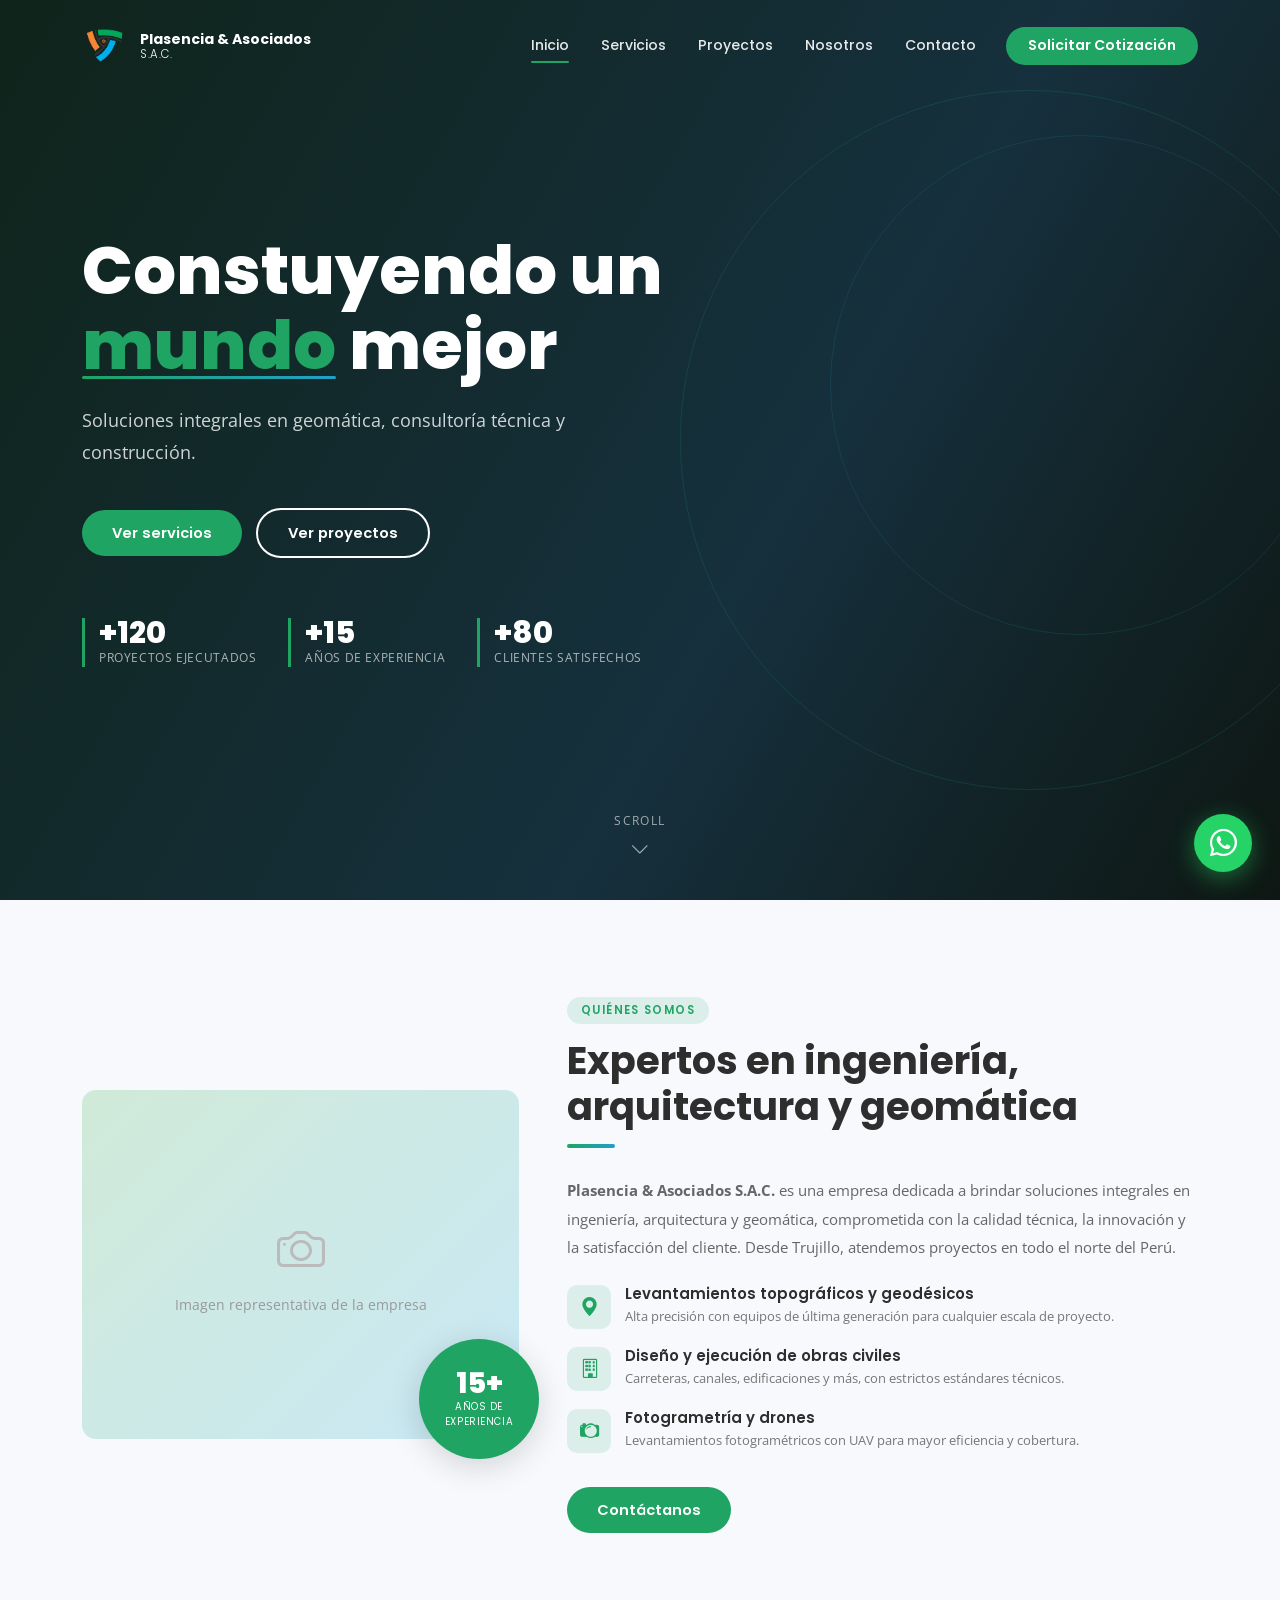
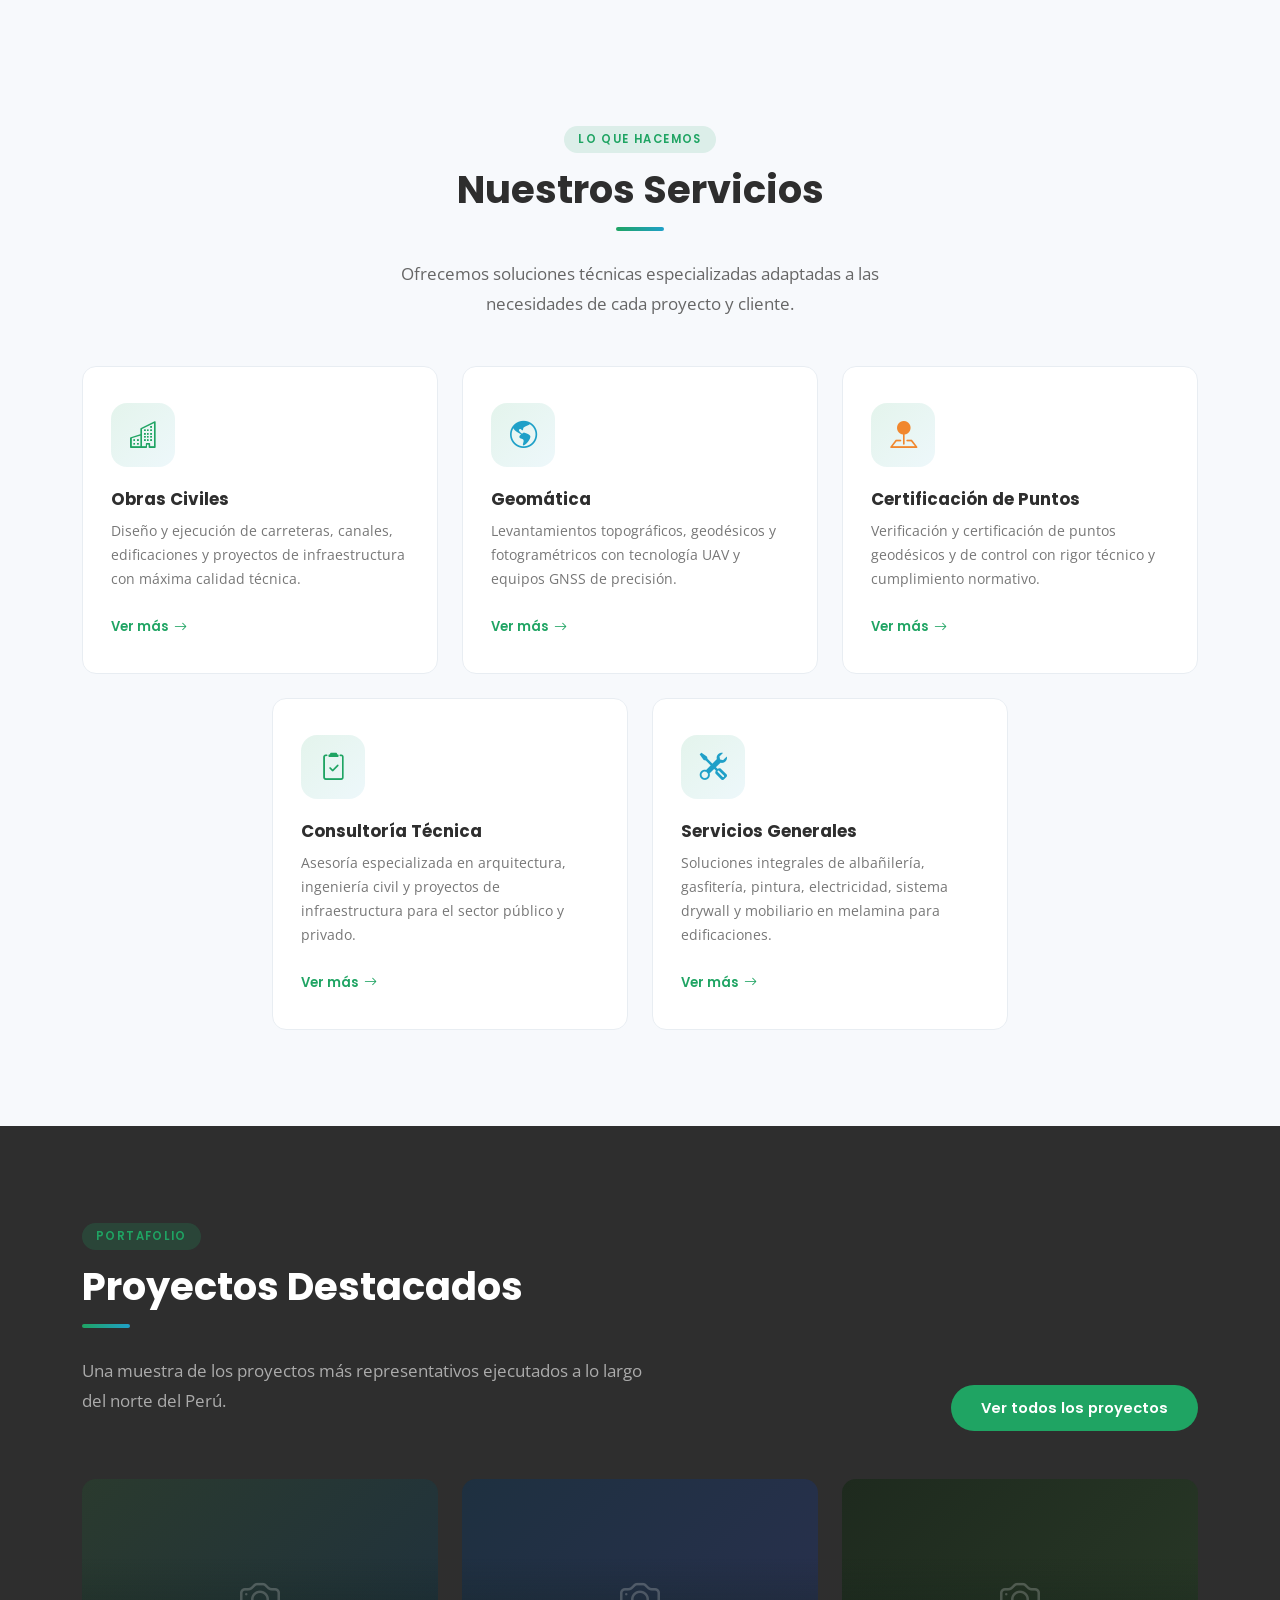
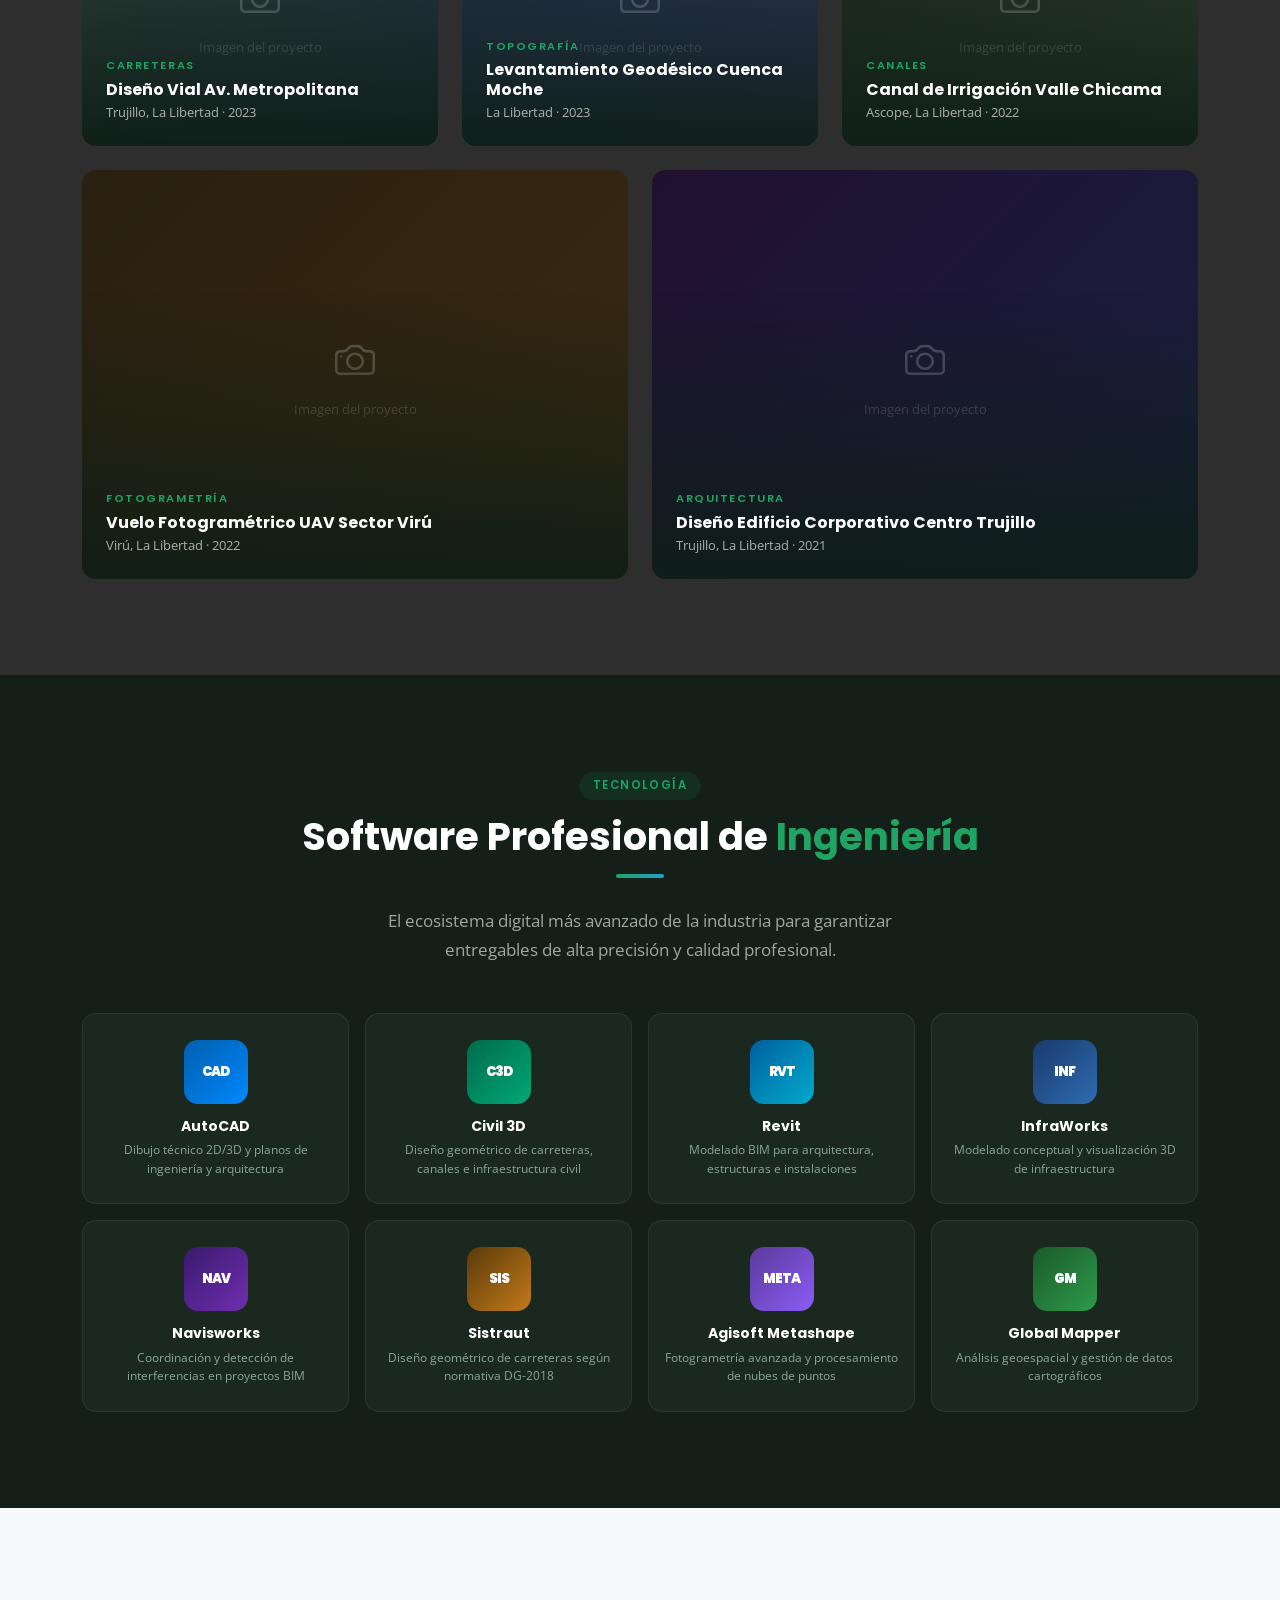
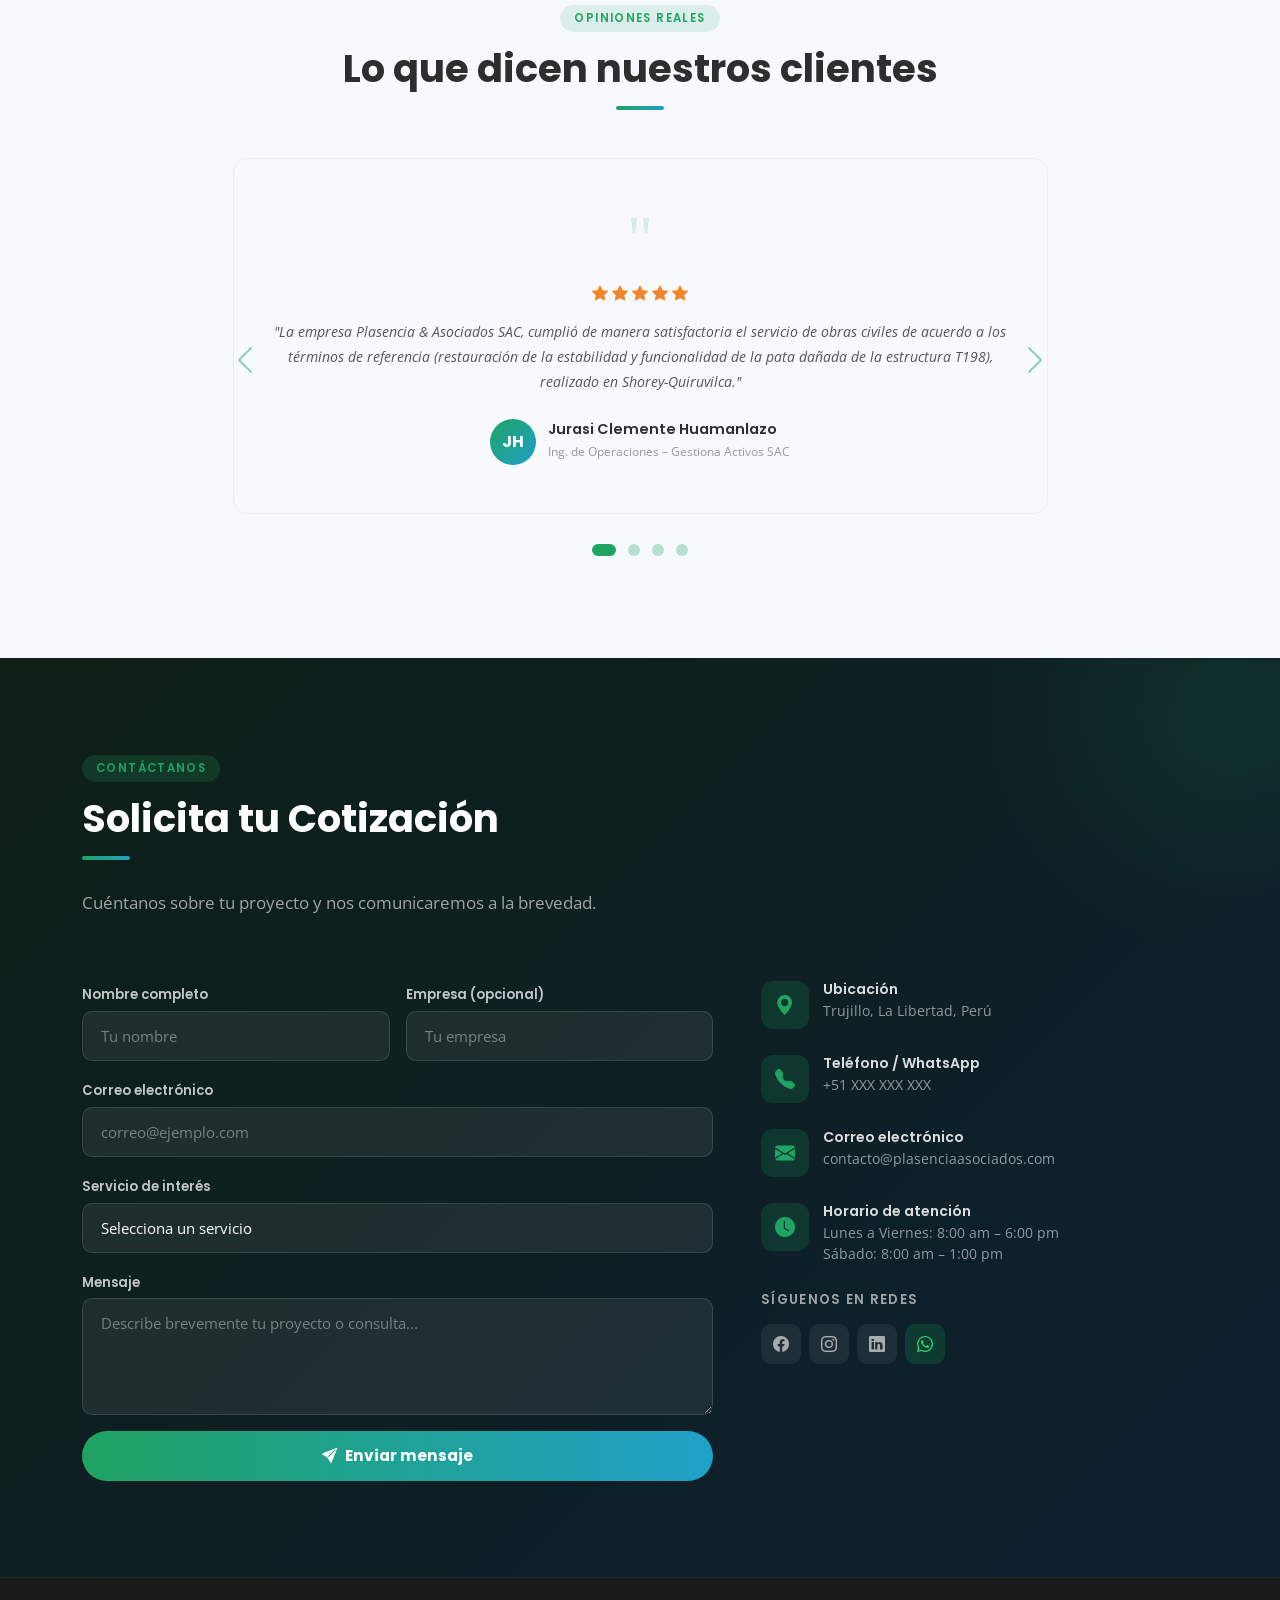
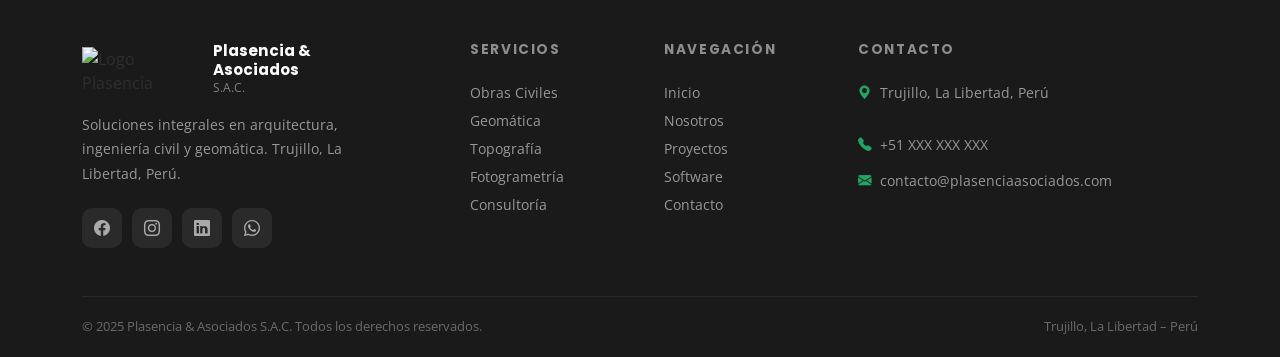
==== commit 9607512c: "Update index.html" ====
--- a/index.html
+++ b/index.html
@@ -22,7 +22,7 @@
   <div class="container">
 
     <a class="navbar-brand" href="#">
-      <img src="Imagenes/Generales/Logo.png" alt="Logo Plasencia & Asociados" class="site-logo">
+      <img src="Logo.png" alt="Logo Plasencia & Asociados" class="site-logo">
       
       <div class="brand-text">
         Plasencia &amp; Asociados
@@ -724,4 +724,4 @@
 <script src="main.js"></script>
 
 </body>
-</html>+</html>
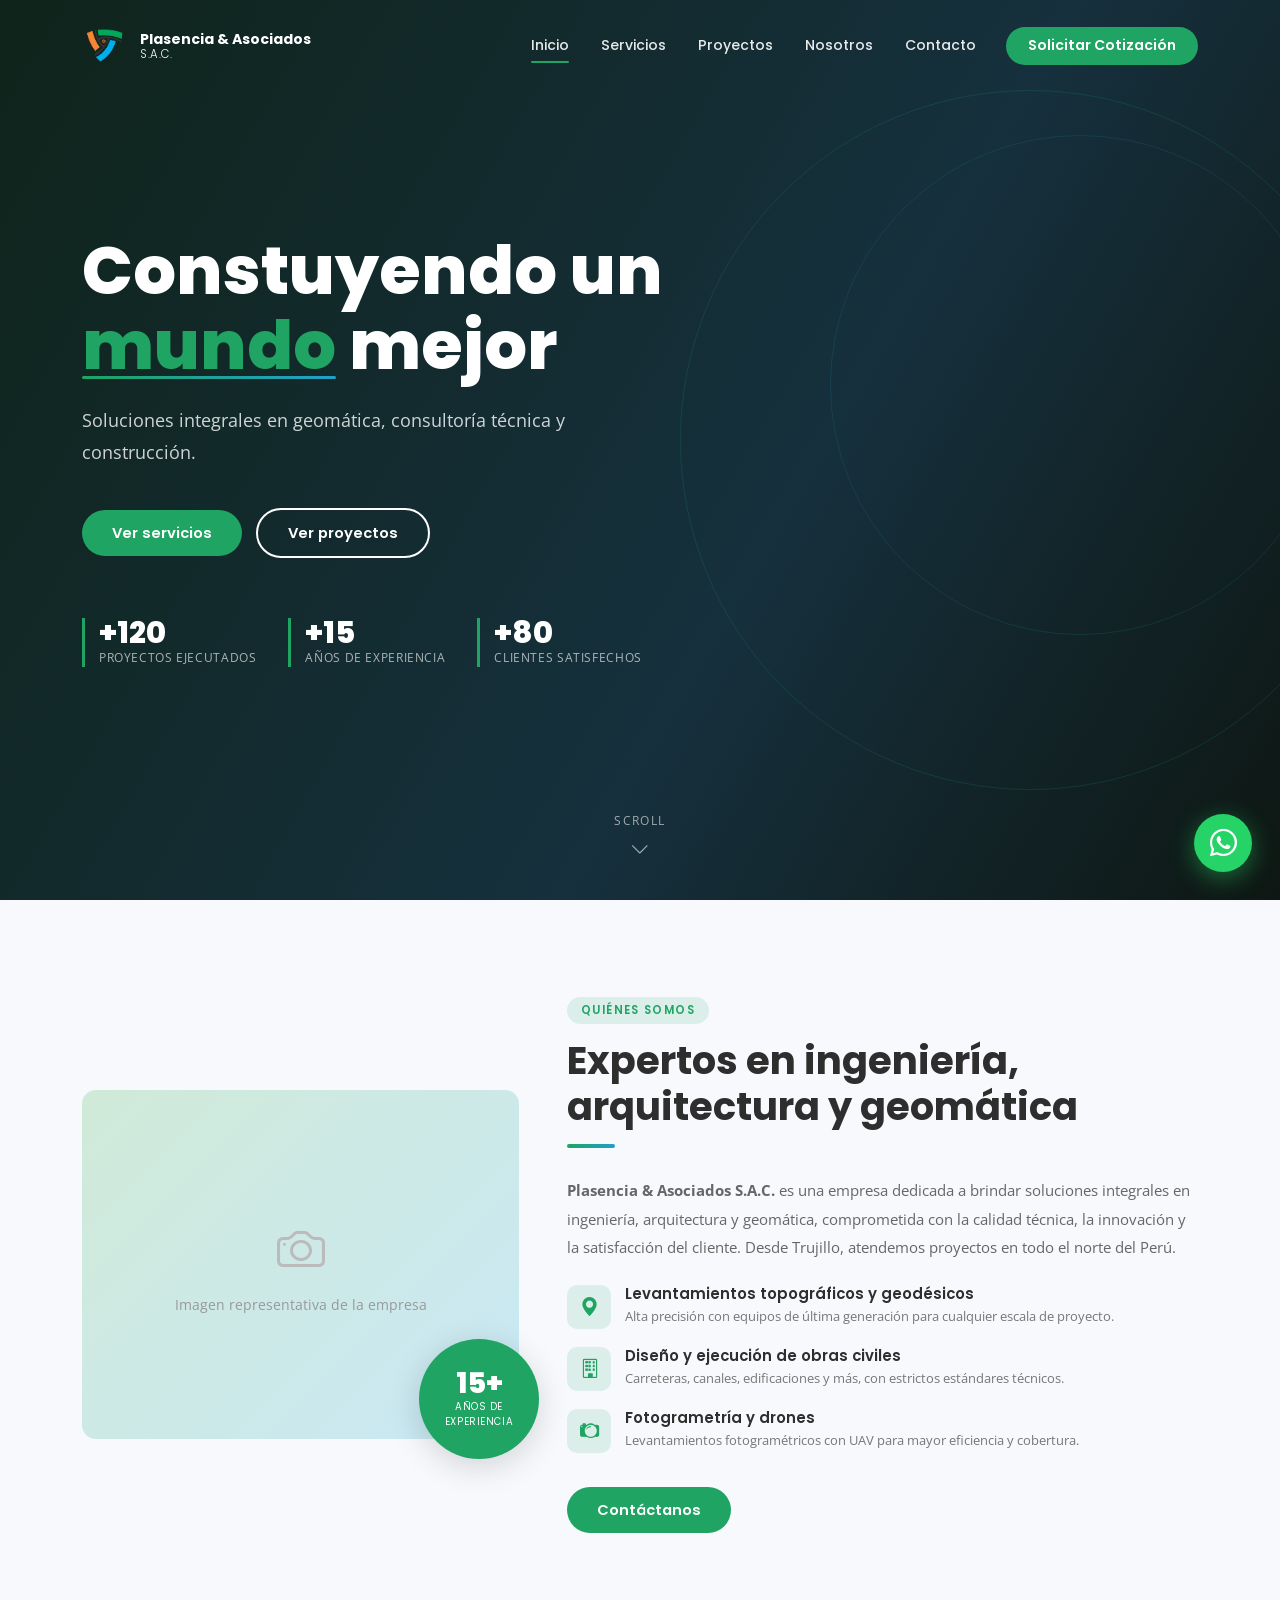
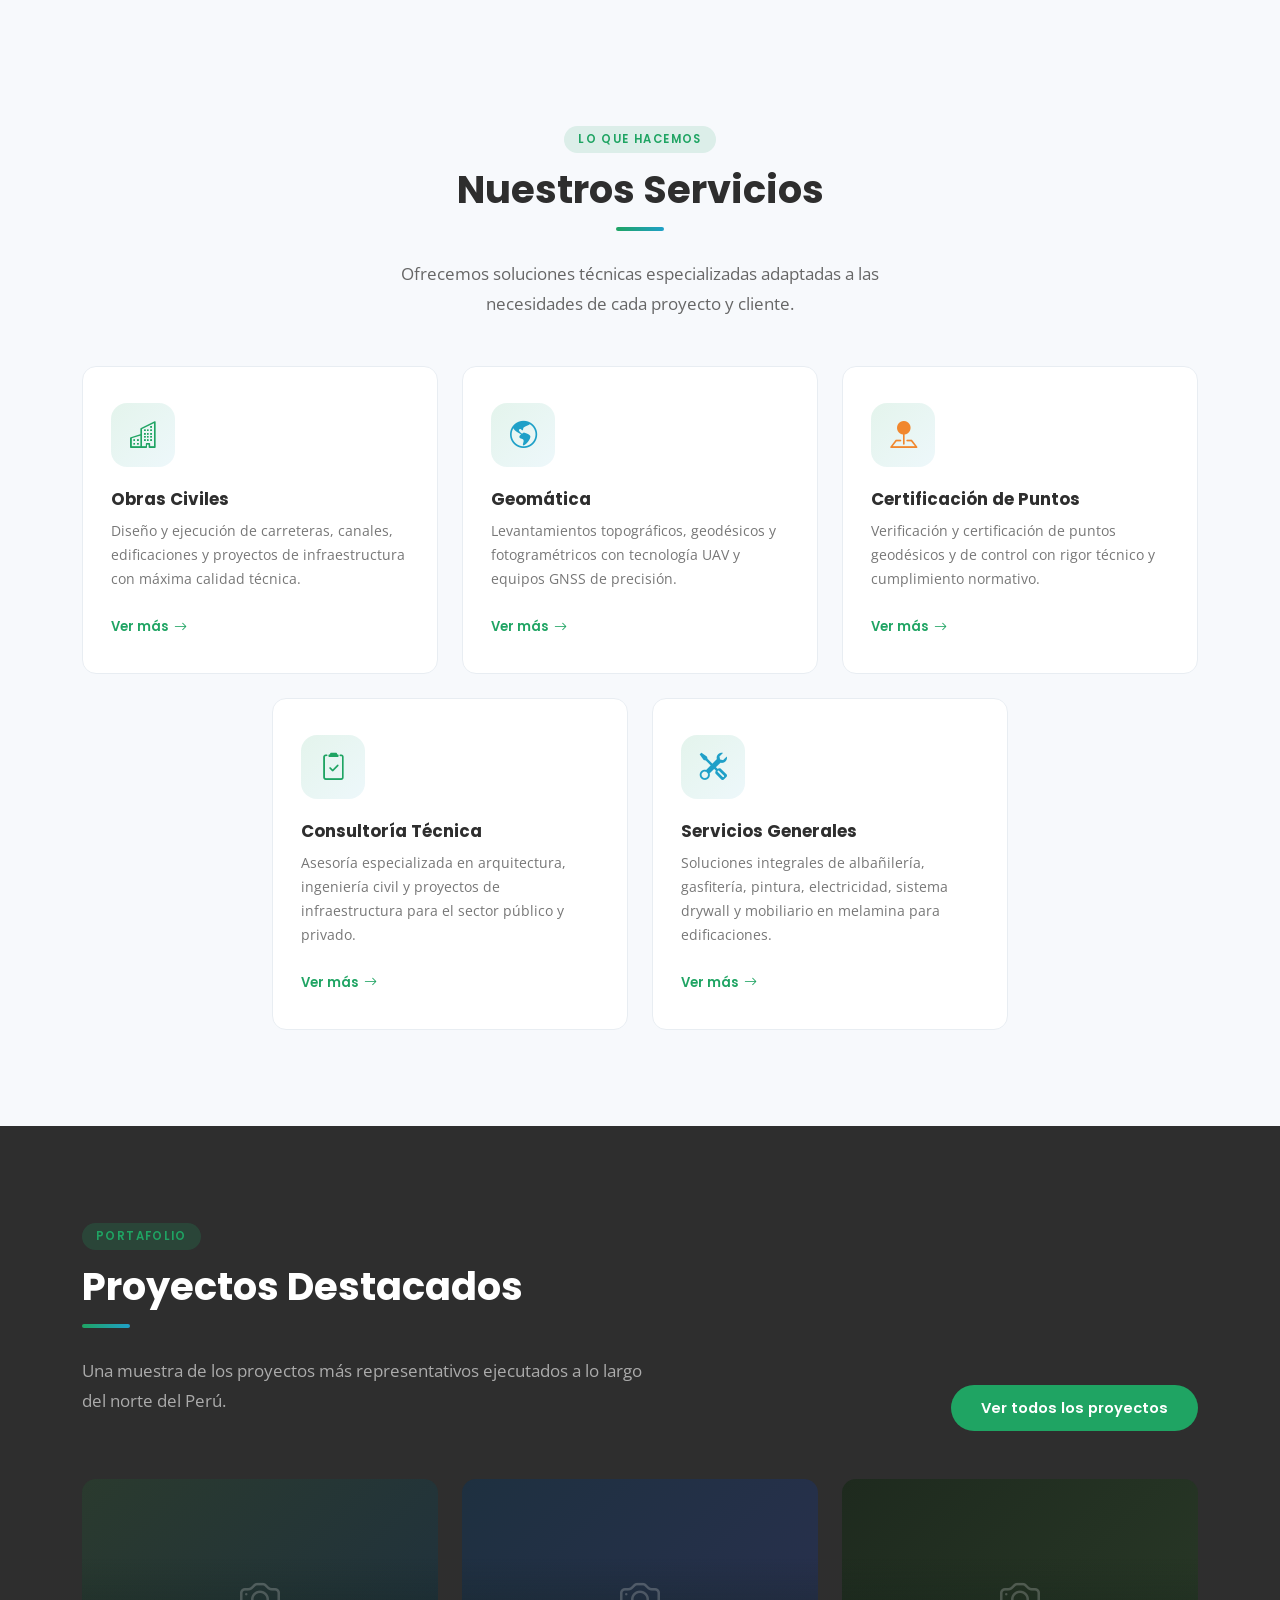
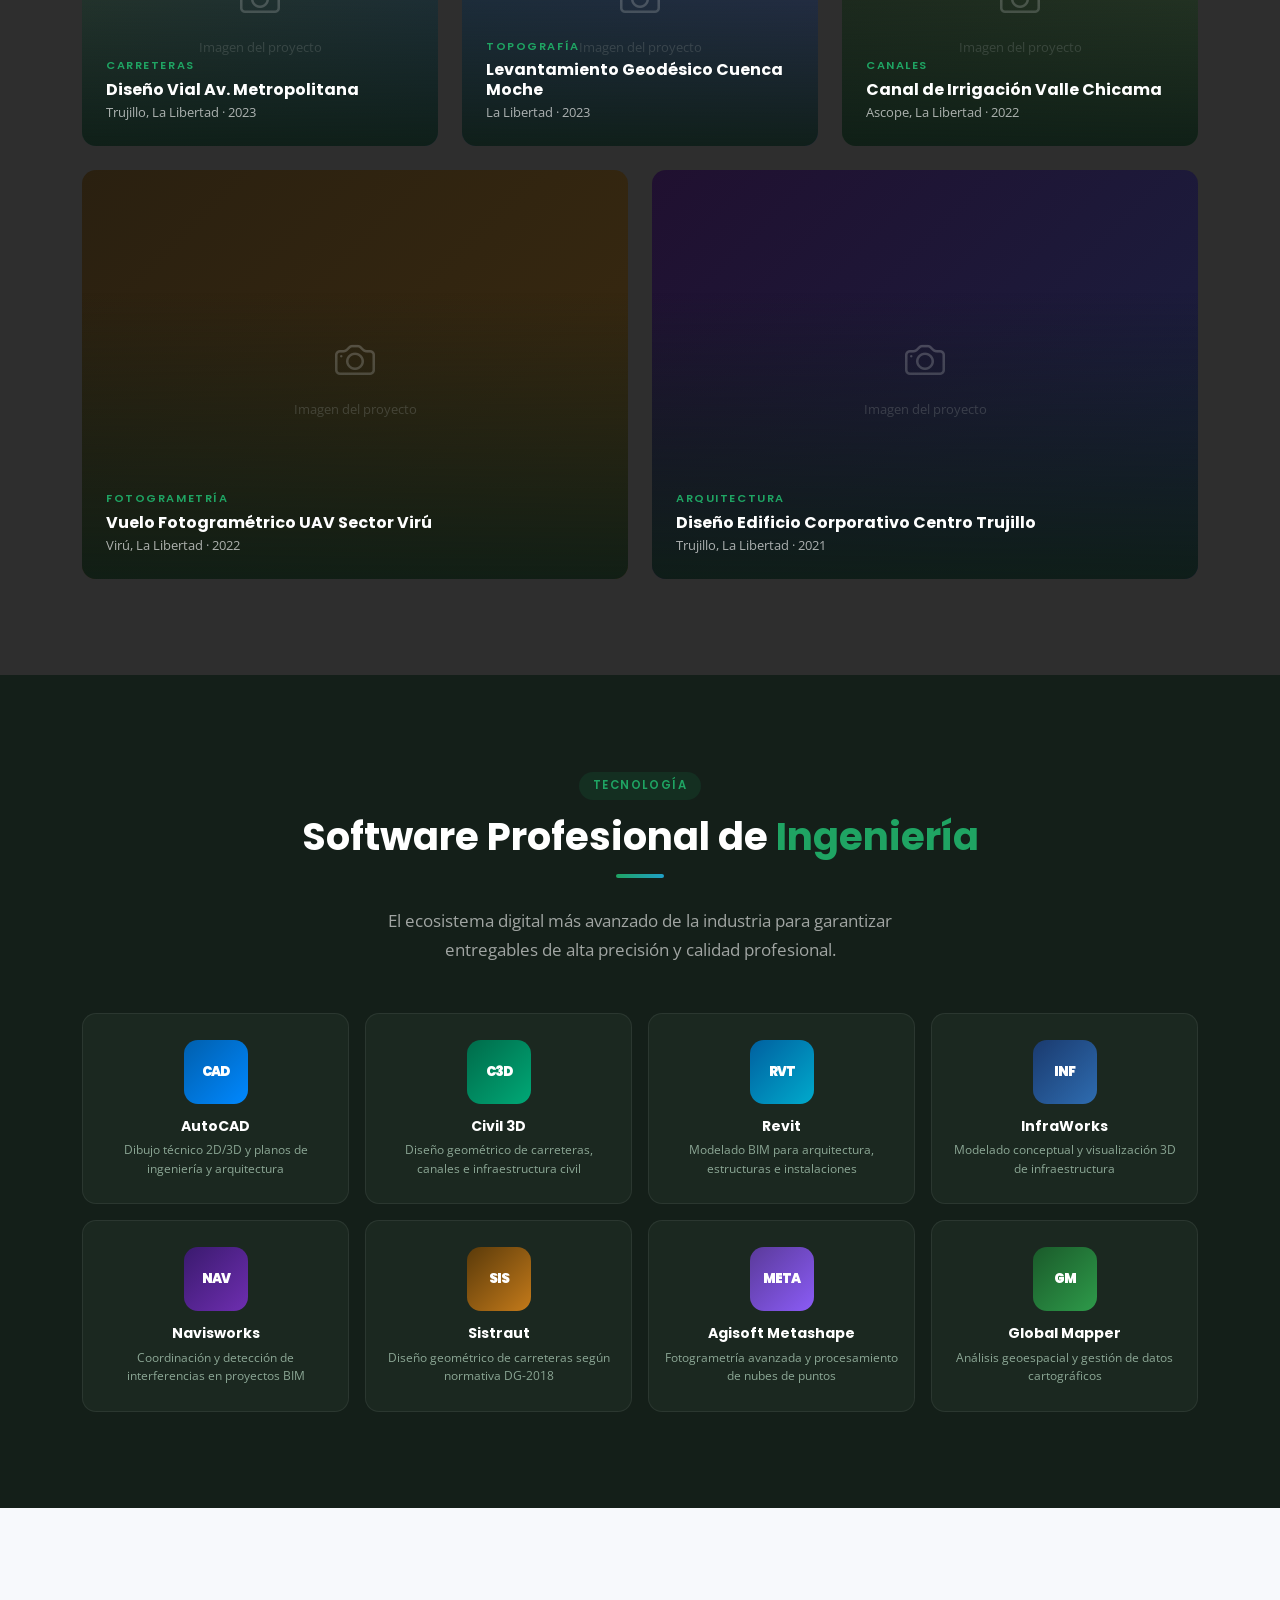
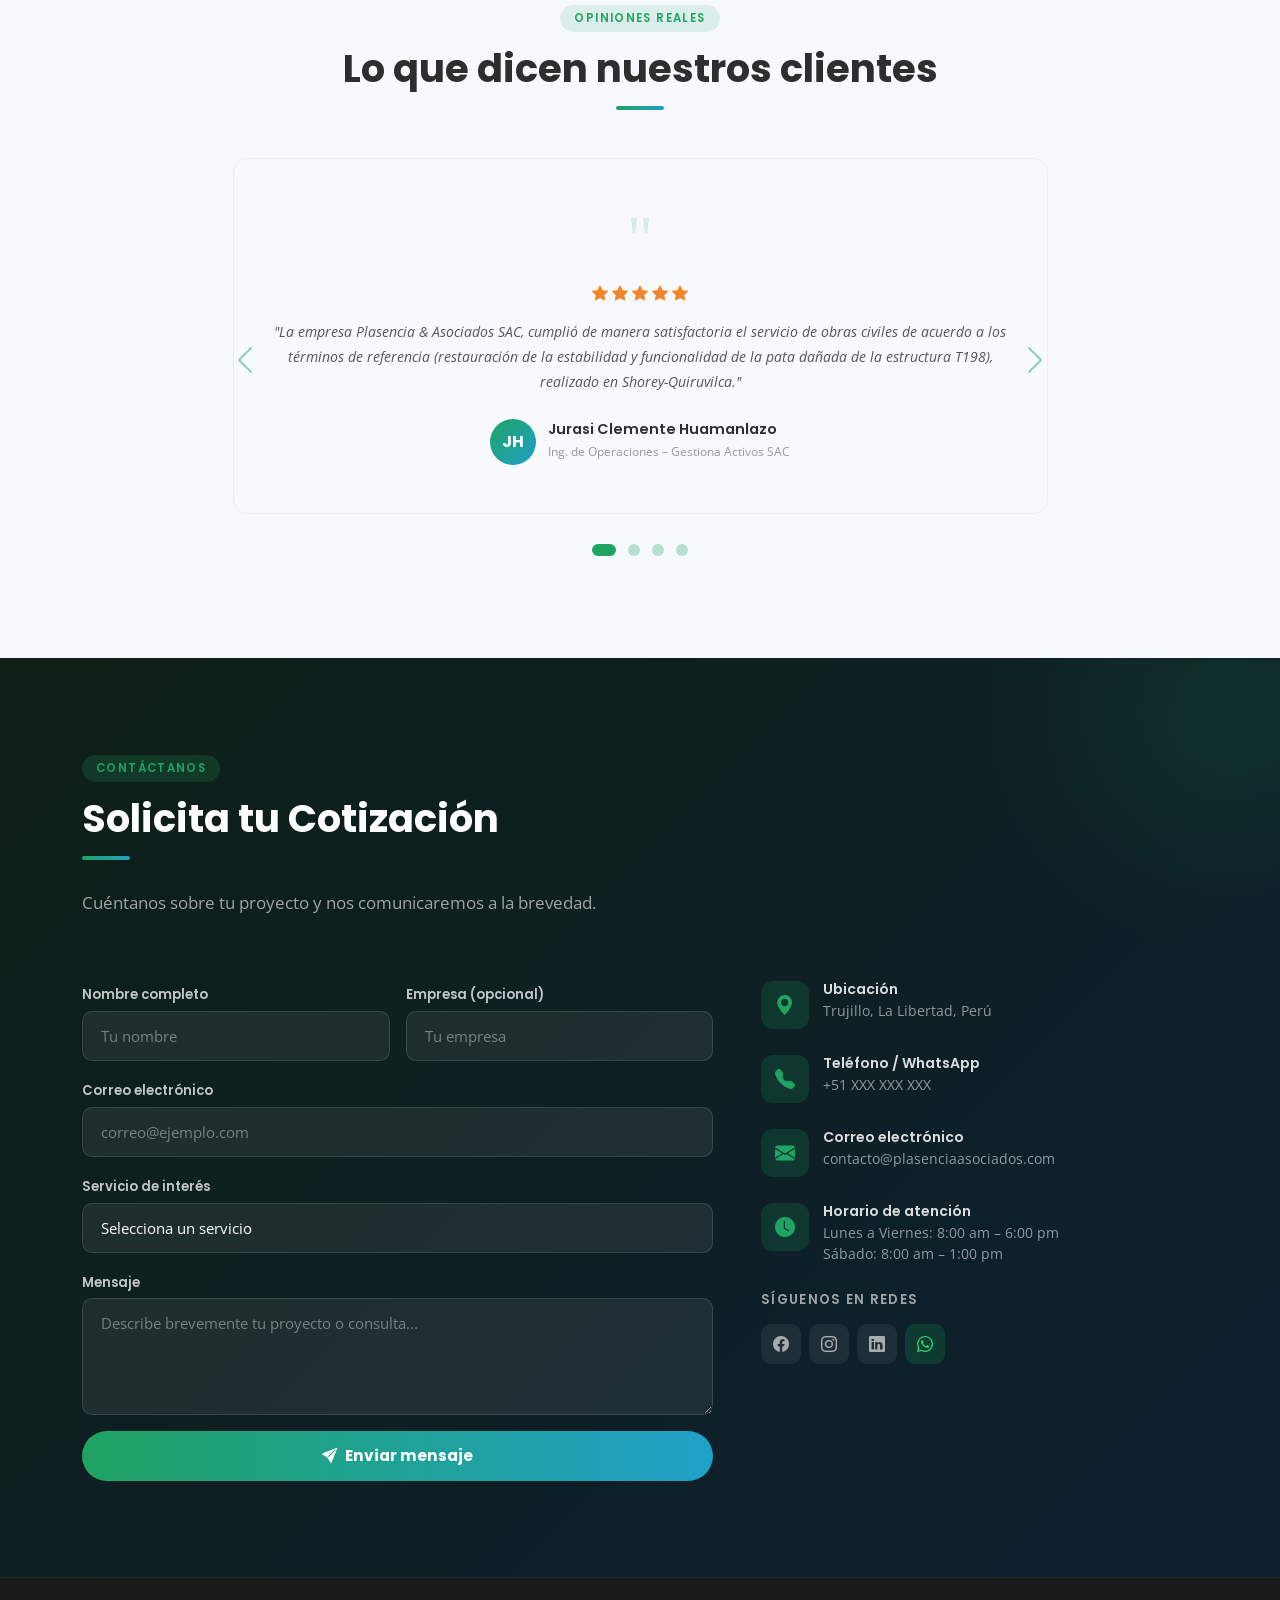
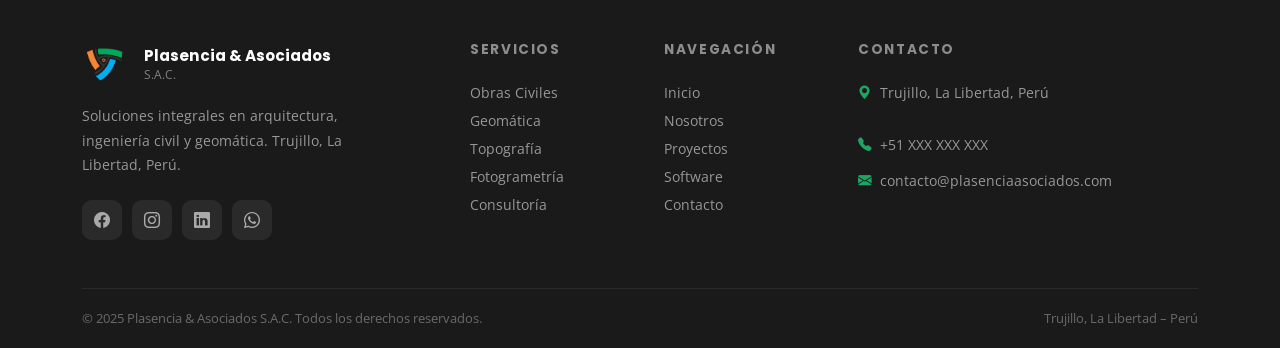
==== commit 48cce095: "Update index.html" ====
--- a/index.html
+++ b/index.html
@@ -642,7 +642,7 @@
       <div class="col-lg-4">
         <div class="footer-brand">
           <div class="d-flex align-items-center gap-3 mb-3">
-            <img src="Imagenes/Generales/Logo.png" alt="Logo Plasencia" class="site-logo">
+            <img src="Logo.png" alt="Logo Plasencia" class="site-logo">
             <div>
               <p style="font-family:var(--font-title);font-weight:700;font-size:.95rem;color:#fff;margin:0;line-height:1.2;display:block;">
                 Plasencia &amp; Asociados
